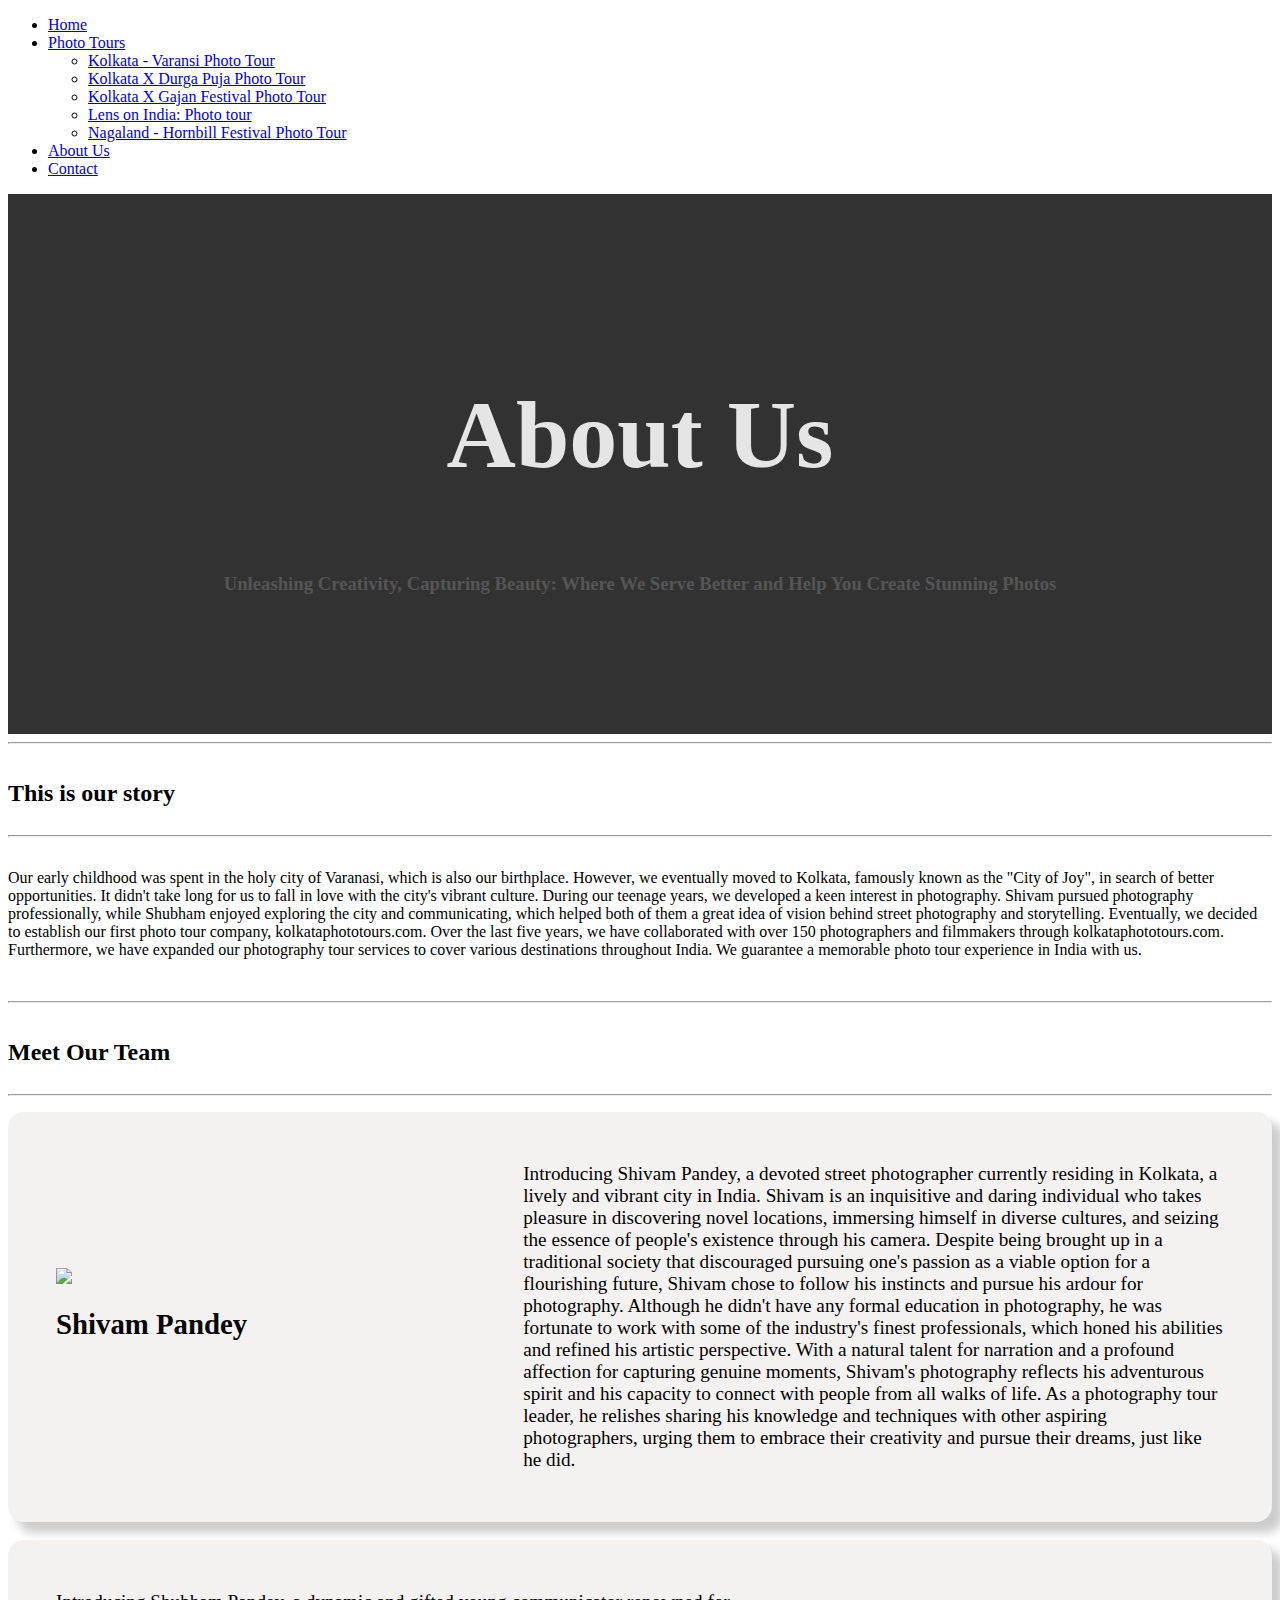
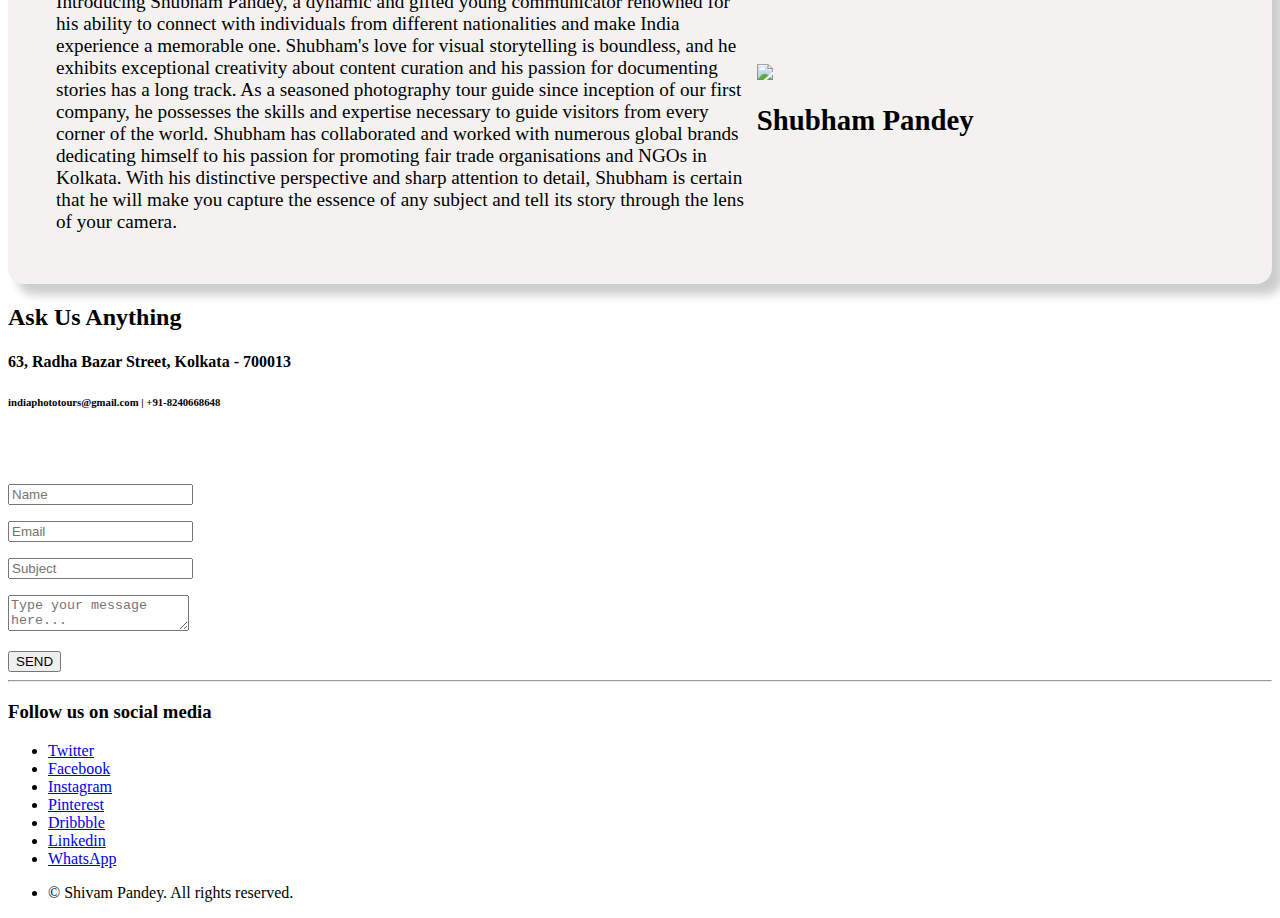
==== about/index.html @ 962d669c "added about" ====
<!DOCTYPE html>
<html>
  <head>
    <title>India Travel Photography</title>
    <meta charset="utf-8" />
    <meta
      name="viewport"
      content="width=device-width, initial-scale=1, user-scalable=no"
    />
    <link href="https://vjs.zencdn.net/8.3.0/video-js.css" rel="stylesheet" />
    <link rel="stylesheet" href="../assets/css/main.css" />
    <link rel="stylesheet" href="about.css" />

    <link
      rel="stylesheet"
      href="../assets/css/font-awesome/css/font-awesome.min.css"
    />
    <noscript
      ><link rel="stylesheet" href="../assets/css/noscript.css"
    /></noscript>
    <link
      rel="apple-touch-icon"
      sizes="180x180"
      href="../favicon_io/apple-touch-icon.png"
    />
    <link
      rel="icon"
      type="image/png"
      sizes="32x32"
      href="../favicon_io/favicon-32x32.png"
    />
    <link
      rel="icon"
      type="image/png"
      sizes="16x16"
      href="../favicon_io/favicon-16x16.png"
    />
    <link rel="manifest" href="../favicon_io/site.webmanifest" />
  </head>
  <body class="homepage is-preload">
    <div id="page-wrapper">
      <!-- Header -->
      <nav id="nav">
        <ul>
          <li><a href="../">Home</a></li>
          <li>
            <a href="#">Photo Tours</a>
            <ul>
              <li>
                <a href="../tours/varanasi/">Kolkata - Varansi Photo Tour</a>
              </li>
              <li>
                <a href="../tours/durga-puja/"
                  >Kolkata X Durga Puja Photo Tour</a
                >
              </li>
              <li>
                <a href="../tours/gajan/"
                  >Kolkata X Gajan Festival Photo Tour</a
                >
              </li>
              <li>
                <a href="../tours/india/">Lens on India: Photo tour</a>
              </li>
              <li>
                <a href="../tours/nagaland/"
                  >Nagaland - Hornbill Festival Photo Tour</a
                >
              </li>
            </ul>
          </li>
          <li><a href="#">About Us</a></li>
          <li><a href="#footer" class="scrolly">Contact</a></li>
        </ul>
      </nav>

      <div class="header-about-us">
        <h1>About Us</h1>
        <h3>
          Unleashing Creativity, Capturing Beauty: Where We Serve Better and
          Help You Create Stunning Photos
        </h3>
      </div>

      <div class="wrapper style1">
        <div class="container our-story-about-us">
          <div>
            <hr class="profile-hr" />
          </div>
          <h2>This is our story</h2>
          <div>
            <hr class="profile-hr" />
          </div>
          <p>
            Our early childhood was spent in the holy city of Varanasi, which is
            also our birthplace. However, we eventually moved to Kolkata,
            famously known as the "City of Joy", in search of better
            opportunities. It didn't take long for us to fall in love with the
            city's vibrant culture. During our teenage years, we developed a
            keen interest in photography. Shivam pursued photography
            professionally, while Shubham enjoyed exploring the city and
            communicating, which helped both of them a great idea of vision
            behind street photography and storytelling. Eventually, we decided
            to establish our first photo tour company, kolkataphototours.com.
            Over the last five years, we have collaborated with over 150
            photographers and filmmakers through kolkataphototours.com.
            Furthermore, we have expanded our photography tour services to cover
            various destinations throughout India. We guarantee a memorable
            photo tour experience in India with us.
          </p>
        </div>

        <br />

        <div class="container our-story-about-us">
          <div>
            <hr class="profile-hr" />
          </div>
          <h2>Meet Our Team</h2>
          <div>
            <hr class="profile-hr" />
          </div>
          <div class="profile-card">
            <div class="profile-image-container">
              <img
                src="../images/about/pic15.jpg"
                class="profile-image"
                oncontextmenu="return false;"
              />
              <h2 class="profile-name">Shivam Pandey</h2>
            </div>
            <div class="profile-description">
              <p>
                Introducing Shivam Pandey, a devoted street photographer
                currently residing in Kolkata, a lively and vibrant city in
                India. Shivam is an inquisitive and daring individual who takes
                pleasure in discovering novel locations, immersing himself in
                diverse cultures, and seizing the essence of people's existence
                through his camera. Despite being brought up in a traditional
                society that discouraged pursuing one's passion as a viable
                option for a flourishing future, Shivam chose to follow his
                instincts and pursue his ardour for photography. Although he
                didn't have any formal education in photography, he was
                fortunate to work with some of the industry's finest
                professionals, which honed his abilities and refined his
                artistic perspective. With a natural talent for narration and a
                profound affection for capturing genuine moments, Shivam's
                photography reflects his adventurous spirit and his capacity to
                connect with people from all walks of life. As a photography
                tour leader, he relishes sharing his knowledge and techniques
                with other aspiring photographers, urging them to embrace their
                creativity and pursue their dreams, just like he did.
              </p>
            </div>
          </div>

          <br />

          <div class="profile-card profile-card-2">
            <div class="profile-image-container">
              <img
                src="../images/about/pic15.jpg"
                class="profile-image"
                oncontextmenu="return false;"
              />
              <h2 class="profile-name">Shubham Pandey</h2>
            </div>
            <div class="profile-description-2">
              <p>
                Introducing Shubham Pandey, a dynamic and gifted young
                communicator renowned for his ability to connect with
                individuals from different nationalities and make India
                experience a memorable one. Shubham's love for visual
                storytelling is boundless, and he exhibits exceptional
                creativity about content curation and his passion for
                documenting stories has a long track. As a seasoned photography
                tour guide since inception of our first company, he possesses
                the skills and expertise necessary to guide visitors from every
                corner of the world. Shubham has collaborated and worked with
                numerous global brands dedicating himself to his passion for
                promoting fair trade organisations and NGOs in Kolkata. With his
                distinctive perspective and sharp attention to detail, Shubham
                is certain that he will make you capture the essence of any
                subject and tell its story through the lens of your camera.
              </p>
            </div>
          </div>
        </div>
      </div>

      <!-- Footer -->
      <div id="footer">
        <div class="container">
          <div>
            <h2>Ask Us Anything</h2>
            <h4>63, Radha Bazar Street, Kolkata - 700013</h4>
            <h6>indiaphototours@gmail.com | +91-8240668648</h6>
          </div>
          <br />
          <br />
          <div id="form-div">
            <form class="form" id="form1">
              <p class="name">
                <input
                  name="name"
                  type="text"
                  class="validate[required,custom[onlyLetter],length[0,100]] feedback-input"
                  placeholder="Name"
                  id="name"
                />
              </p>

              <p class="email">
                <input
                  name="email"
                  type="text"
                  class="validate[required,custom[email]] feedback-input"
                  id="email"
                  placeholder="Email"
                />
              </p>

              <p class="subject">
                <input
                  name="subject"
                  type="text"
                  class="feedback-input"
                  id="subject"
                  placeholder="Subject"
                />
              </p>

              <p class="text">
                <textarea
                  name="text"
                  class="validate[required,length[6,300]] feedback-input"
                  id="comment"
                  placeholder="Type your message here..."
                ></textarea>
              </p>

              <div class="submit">
                <input type="submit" value="SEND" id="button-blue" />
                <div class="ease"></div>
              </div>
            </form>
          </div>
          <hr />
          <div class="row">
            <div class="col-12">
              <!-- Contact -->
              <section class="contact">
                <header>
                  <h3>Follow us on social media</h3>
                </header>
                <ul class="icons">
                  <li>
                    <a href="#" class="icon brands fa-twitter"
                      ><span class="label">Twitter</span></a
                    >
                  </li>
                  <li>
                    <a href="#" class="icon brands fa-facebook-f"
                      ><span class="label">Facebook</span></a
                    >
                  </li>
                  <li>
                    <a href="#" class="icon brands fa-instagram"
                      ><span class="label">Instagram</span></a
                    >
                  </li>
                  <li>
                    <a href="#" class="icon brands fa-pinterest"
                      ><span class="label">Pinterest</span></a
                    >
                  </li>
                  <li>
                    <a href="#" class="icon brands fa-dribbble"
                      ><span class="label">Dribbble</span></a
                    >
                  </li>
                  <li>
                    <a href="#" class="icon brands fa-linkedin-in"
                      ><span class="label">Linkedin</span></a
                    >
                  </li>
                  <li>
                    <a href="#" class="icon brands fa-whatsapp"
                      ><span class="label">WhatsApp</span></a
                    >
                  </li>
                </ul>
              </section>

              <!-- Copyright -->
              <div class="copyright">
                <ul class="menu">
                  <li>&copy; Shivam Pandey. All rights reserved.</li>
                </ul>
              </div>
            </div>
          </div>
        </div>
      </div>
    </div>

    <!-- Scripts -->
    <script src="../assets/js/jquery.min.js"></script>
    <script src="../assets/js/jquery.dropotron.min.js"></script>
    <script src="../assets/js/jquery.scrolly.min.js"></script>
    <script src="../assets/js/jquery.scrollex.min.js"></script>
    <script src="../assets/js/browser.min.js"></script>
    <script src="../assets/js/breakpoints.min.js"></script>
    <script src="../assets/js/util.js"></script>
    <script src="../assets/js/main.js"></script>
  </body>
</html>
---- about/about.css ----
.header-about-us {
  width: 100%;
  /* background: url(../images/about/bts-1.webp) no-repeat; */
  background-color: rgb(50, 50, 50);
  background-size: cover;
  height: 60vh;
  display: flex;
  flex-direction: column;
  justify-content: center;
  align-items: center;
  text-align: center;
  /* filter: grayscale(100%); */
}

.header-about-us h1 {
  font-size: 6rem;
  color: #e5e5e5;
}

.header-about-us h3 {
  color: #555555;
}

.our-story-about-us {
  display: flex;
  flex-direction: column;
}

.profile-hr {
  top: 0;
  margin-bottom: 1rem;
}

.profile-card {
  display: grid;
  grid-template-areas: "image description";
  place-items: center;
  background-color: rgb(244, 242, 240);
  grid-template-columns: 40% 60%;
  padding: 2rem 3rem;
  border-radius: 1rem;
  -webkit-box-shadow: 10px 10px 10px 1px rgba(0, 0, 0, 0.2);
  -moz-box-shadow: 10px 10px 10px 1px rgba(0, 0, 0, 0.2);
  box-shadow: 10px 10px 10px 1px rgba(0, 0, 0, 0.2);
  font-size: 1.2rem;
}

.profile-card-2 {
  grid-template-columns: 60% 40%;
}

.profile-description-2 {
  grid-area: image;
}

.profile-card-image-container {
  grid-area: image;
}

.profile-description {
  grid-area: description;
}

.profile-name {
  align-self: end;
}

.profile-image-container {
  display: grid;
  padding: 1rem;
  width: 100%;
}

@media screen and (max-width: 736px) {
  .header-about-us {
    height: 50vh;
    background-position: center;
  }

  .header-about-us h1 {
    font-size: 4rem;
  }

  .profile-card {
    grid-template-areas:
      "image"
      "description";
    grid-template-columns: 100%;
    padding: 1rem 2rem;
    font-size: 1rem;
  }

  .profile-card-2 {
    grid-template-areas:
      "description"
      "image";
  }
}
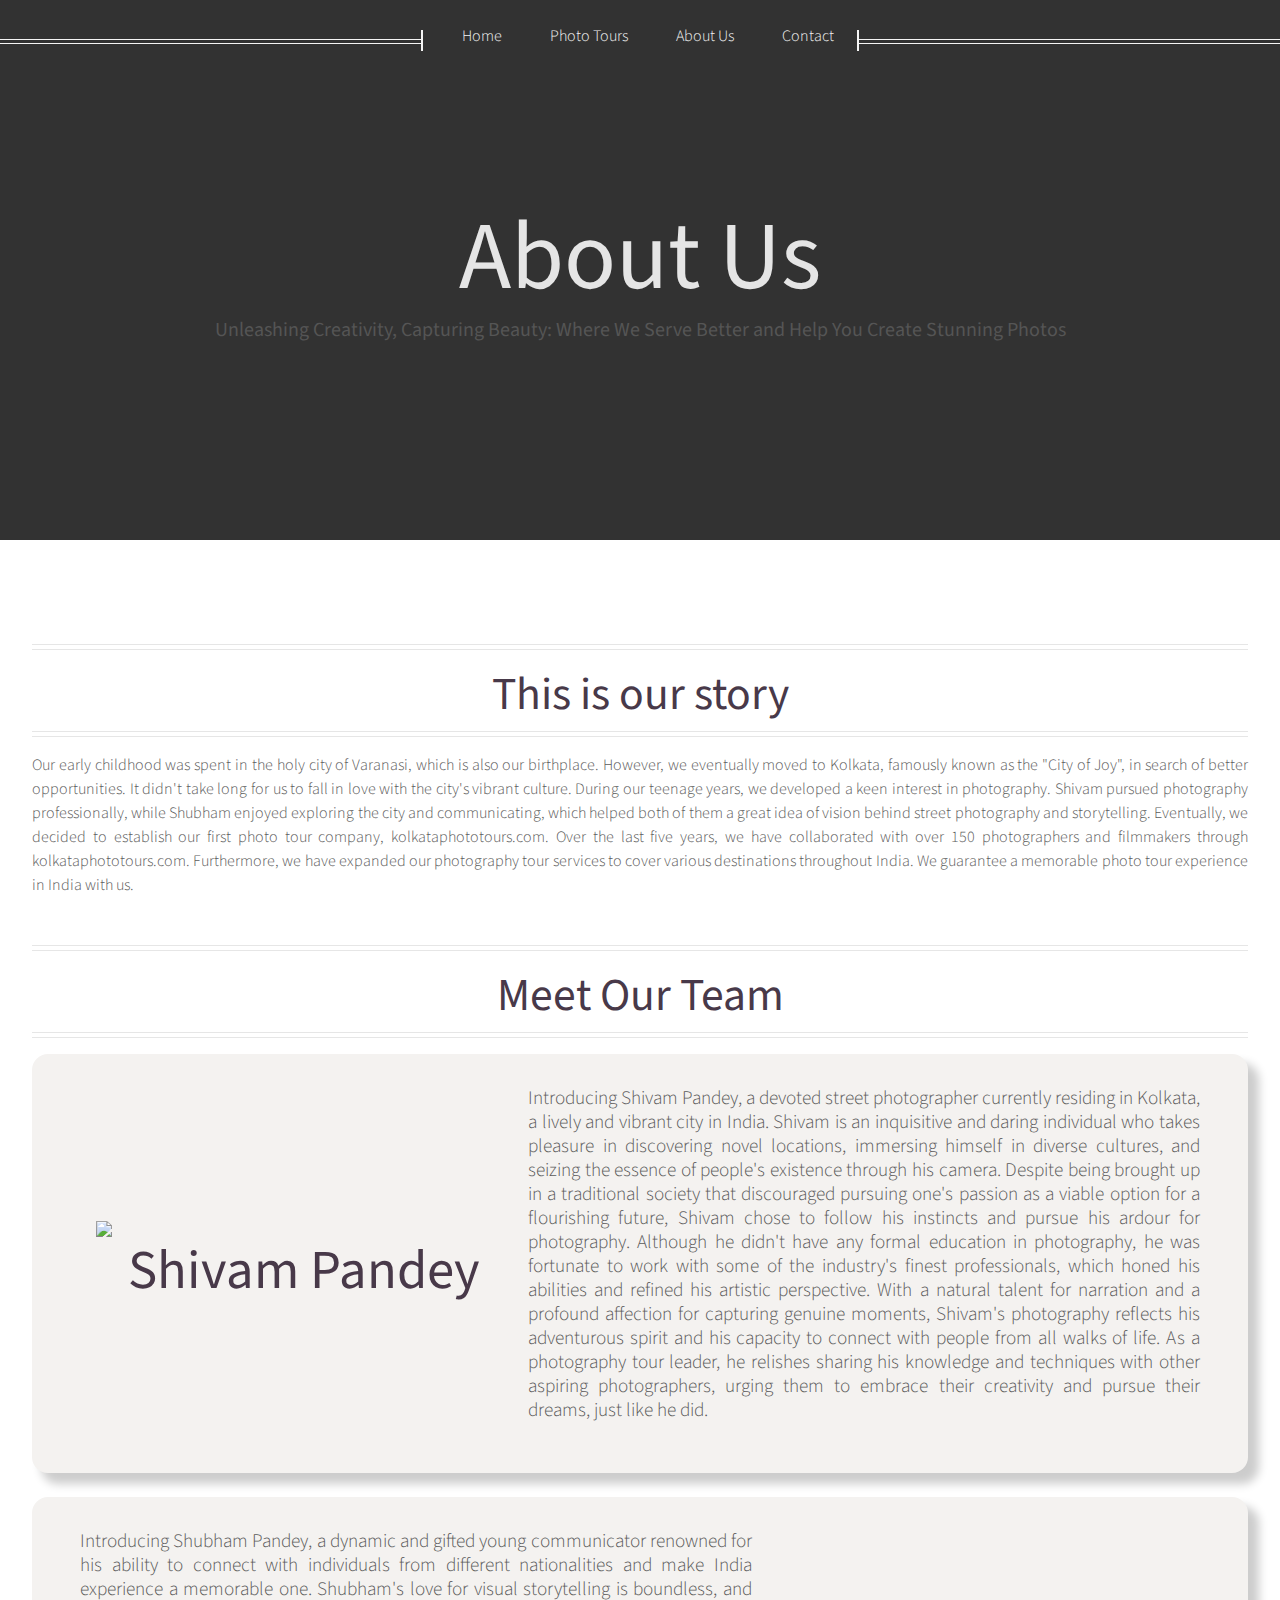
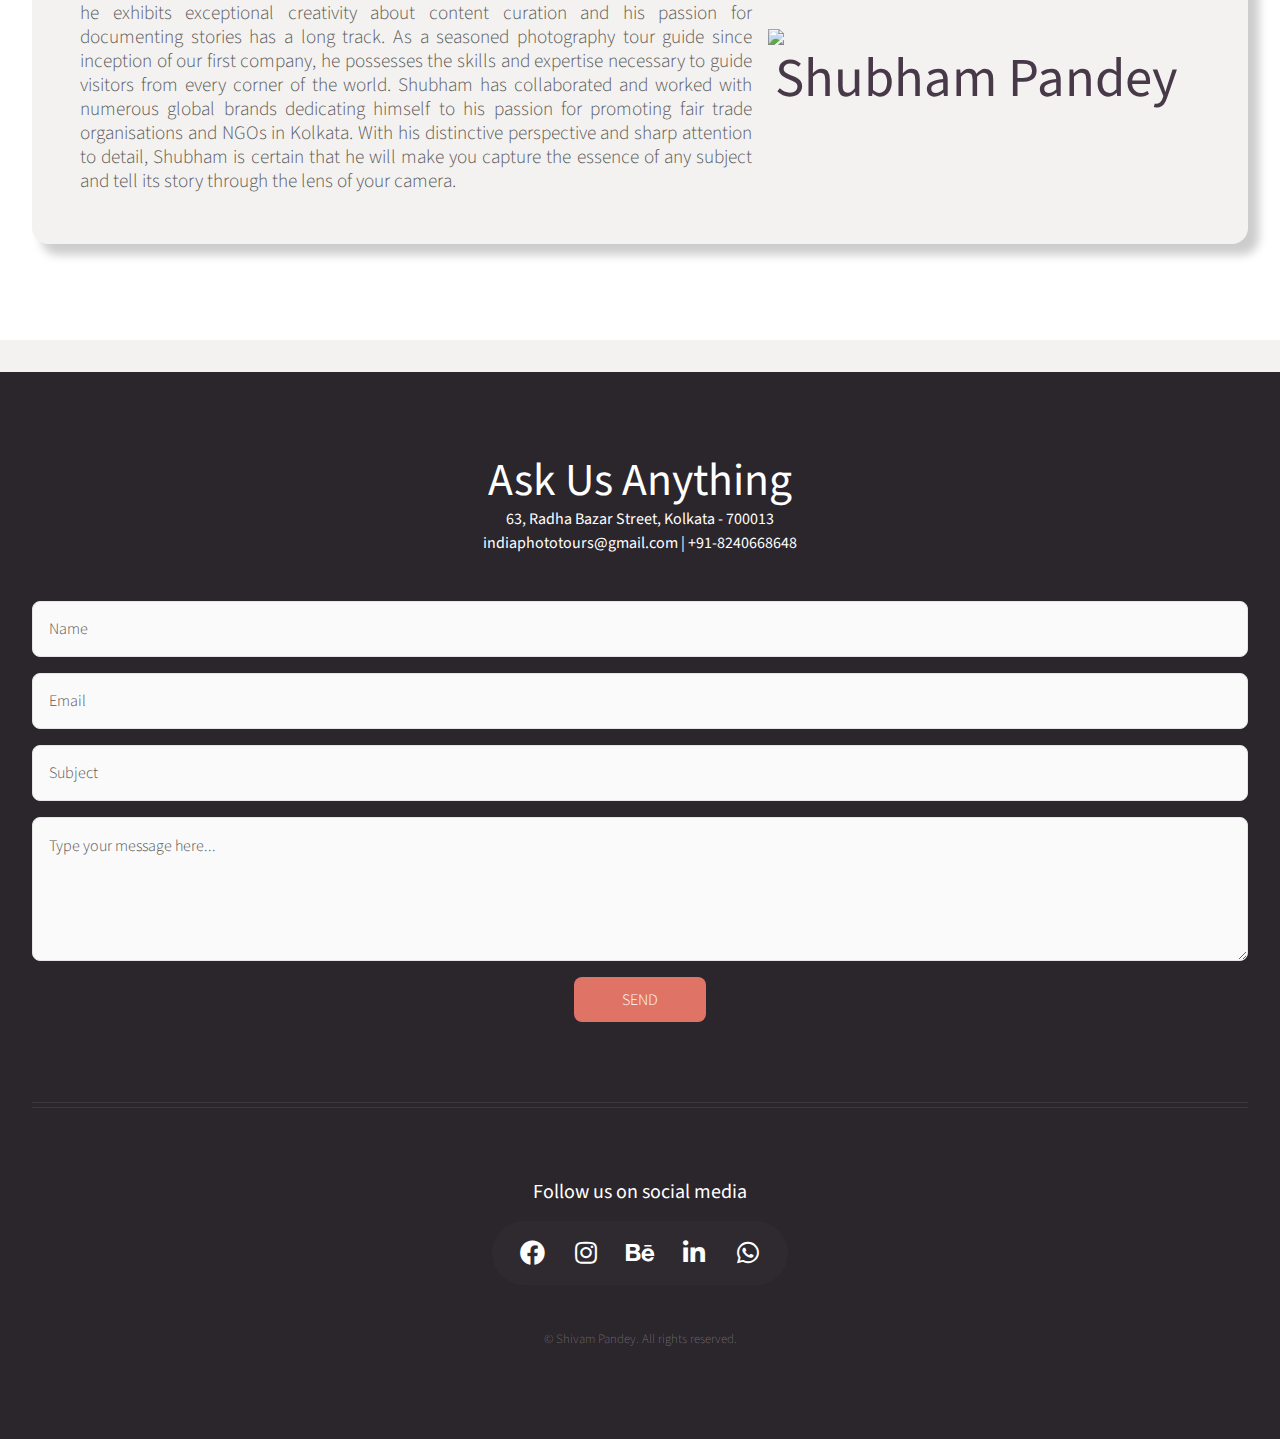
==== commit aba986cb: "added correct links" ====
--- a/about/index.html
+++ b/about/index.html
@@ -255,37 +255,42 @@
                 </header>
                 <ul class="icons">
                   <li>
-                    <a href="#" class="icon brands fa-twitter"
-                      ><span class="label">Twitter</span></a
-                    >
-                  </li>
-                  <li>
-                    <a href="#" class="icon brands fa-facebook-f"
+                    <a
+                      href="https://www.facebook.com/shivam.pandey.75286"
+                      class="icon brands fa-facebook-f"
+                      target="_blank"
                       ><span class="label">Facebook</span></a
                     >
                   </li>
                   <li>
-                    <a href="#" class="icon brands fa-instagram"
+                    <a
+                      href="https://www.instagram.com/shivam_photofarm/"
+                      class="icon brands fa-instagram"
+                      target="_blank"
                       ><span class="label">Instagram</span></a
                     >
                   </li>
                   <li>
-                    <a href="#" class="icon brands fa-pinterest"
-                      ><span class="label">Pinterest</span></a
-                    >
-                  </li>
-                  <li>
-                    <a href="#" class="icon brands fa-dribbble"
-                      ><span class="label">Dribbble</span></a
-                    >
-                  </li>
-                  <li>
-                    <a href="#" class="icon brands fa-linkedin-in"
+                    <a
+                      href="https://www.behance.net/shivpandey5"
+                      class="icon brands fa-behance"
+                      target="_blank"
+                      ><span class="label">Behance</span></a
+                    >
+                  </li>
+                  <li>
+                    <a
+                      href="https://www.linkedin.com/in/shivam-pandey-b6a42a215"
+                      class="icon brands fa-linkedin-in"
+                      target="_blank"
                       ><span class="label">Linkedin</span></a
                     >
                   </li>
                   <li>
-                    <a href="#" class="icon brands fa-whatsapp"
+                    <a
+                      href="https://wa.me/8240668648"
+                      class="icon brands fa-whatsapp"
+                      target="_blank"
                       ><span class="label">WhatsApp</span></a
                     >
                   </li>
--- a/assets/css/main.css
+++ b/assets/css/main.css
@@ -0,0 +1,3368 @@
+@import url("https://fonts.googleapis.com/css?family=Source+Sans+Pro:300,300italic,400,400italic,600");
+@import url("fontawesome-all.min.css");
+
+/*
+	Helios by HTML5 UP
+	html5up.net | @ajlkn
+	Free for personal and commercial use under the CCA 3.0 license (html5up.net/license)
+*/
+
+html,
+body,
+div,
+span,
+applet,
+object,
+iframe,
+h1,
+h2,
+h3,
+h4,
+h5,
+h6,
+p,
+blockquote,
+pre,
+a,
+abbr,
+acronym,
+address,
+big,
+cite,
+code,
+del,
+dfn,
+em,
+img,
+ins,
+kbd,
+q,
+s,
+samp,
+small,
+strike,
+strong,
+sub,
+sup,
+tt,
+var,
+b,
+u,
+i,
+center,
+dl,
+dt,
+dd,
+ol,
+ul,
+li,
+fieldset,
+form,
+label,
+legend,
+table,
+caption,
+tbody,
+tfoot,
+thead,
+tr,
+th,
+td,
+article,
+aside,
+canvas,
+details,
+embed,
+figure,
+figcaption,
+footer,
+header,
+hgroup,
+menu,
+nav,
+output,
+ruby,
+section,
+summary,
+time,
+mark,
+audio,
+video {
+  margin: 0;
+  padding: 0;
+  border: 0;
+  font-size: 100%;
+  font: inherit;
+  vertical-align: baseline;
+}
+
+article,
+aside,
+details,
+figcaption,
+figure,
+footer,
+header,
+hgroup,
+menu,
+nav,
+section {
+  display: block;
+}
+
+body {
+  line-height: 1;
+}
+
+ol,
+ul {
+  list-style: none;
+}
+
+blockquote,
+q {
+  quotes: none;
+}
+
+blockquote:before,
+blockquote:after,
+q:before,
+q:after {
+  content: "";
+  content: none;
+}
+
+table {
+  border-collapse: collapse;
+  border-spacing: 0;
+}
+
+body {
+  -webkit-text-size-adjust: none;
+}
+
+mark {
+  background-color: transparent;
+  color: inherit;
+}
+
+input::-moz-focus-inner {
+  border: 0;
+  padding: 0;
+}
+
+input,
+select,
+textarea {
+  -moz-appearance: none;
+  -webkit-appearance: none;
+  -ms-appearance: none;
+  appearance: none;
+}
+
+/* Basic */
+
+html {
+  box-sizing: border-box;
+}
+
+*,
+*:before,
+*:after {
+  box-sizing: inherit;
+}
+
+body {
+  background: #f4f2f0;
+  color: #5b5b5b;
+  font-size: 15pt;
+  line-height: 1.85em;
+  font-family: "Source Sans Pro", sans-serif;
+  font-weight: 300;
+}
+
+body.is-preload *,
+body.is-preload *:before,
+body.is-preload *:after {
+  -moz-animation: none !important;
+  -webkit-animation: none !important;
+  -ms-animation: none !important;
+  animation: none !important;
+  -moz-transition: none !important;
+  -webkit-transition: none !important;
+  -ms-transition: none !important;
+  transition: none !important;
+}
+
+input,
+textarea,
+select {
+  font-size: 15pt;
+  line-height: 1.85em;
+  font-family: "Source Sans Pro", sans-serif;
+  font-weight: 300;
+}
+
+h1,
+h2,
+h3,
+h4,
+h5,
+h6 {
+  font-weight: 400;
+  color: #483949;
+  line-height: 1.25em;
+}
+
+h1 a,
+h2 a,
+h3 a,
+h4 a,
+h5 a,
+h6 a {
+  color: inherit;
+  text-decoration: none;
+  border-bottom-color: transparent;
+}
+
+h1 strong,
+h2 strong,
+h3 strong,
+h4 strong,
+h5 strong,
+h6 strong {
+  font-weight: 600;
+}
+
+h2 {
+  font-size: 2.85em;
+}
+
+h3 {
+  font-size: 1.25em;
+}
+
+h4 {
+  font-size: 1em;
+  margin: 0 0 0.25em 0;
+}
+
+strong,
+b {
+  font-weight: 400;
+  color: #483949;
+}
+
+em,
+i {
+  font-style: italic;
+}
+
+a {
+  color: inherit;
+  border-bottom: solid 1px rgba(128, 128, 128, 0.15);
+  text-decoration: none;
+  -moz-transition: background-color 0.35s ease-in-out, color 0.35s ease-in-out,
+    border-bottom-color 0.35s ease-in-out;
+  -webkit-transition: background-color 0.35s ease-in-out,
+    color 0.35s ease-in-out, border-bottom-color 0.35s ease-in-out;
+  -ms-transition: background-color 0.35s ease-in-out, color 0.35s ease-in-out,
+    border-bottom-color 0.35s ease-in-out;
+  transition: background-color 0.35s ease-in-out, color 0.35s ease-in-out,
+    border-bottom-color 0.35s ease-in-out;
+}
+
+a:hover {
+  color: #ef8376;
+  border-bottom-color: transparent;
+}
+
+sub {
+  position: relative;
+  top: 0.5em;
+  font-size: 0.8em;
+}
+
+sup {
+  position: relative;
+  top: -0.5em;
+  font-size: 0.8em;
+}
+
+blockquote {
+  border-left: solid 0.5em #ddd;
+  padding: 1em 0 1em 2em;
+  font-style: italic;
+}
+
+p,
+ul,
+ol,
+dl,
+table {
+  margin-bottom: 1em;
+}
+
+p {
+  text-align: justify;
+}
+
+br.clear {
+  clear: both;
+}
+
+hr {
+  position: relative;
+  display: block;
+  border: 0;
+  top: 4.5em;
+  margin-bottom: 9em;
+  height: 6px;
+  border-top: solid 1px rgba(128, 128, 128, 0.2);
+  border-bottom: solid 1px rgba(128, 128, 128, 0.2);
+}
+
+hr:before,
+hr:after {
+  content: "";
+  position: absolute;
+  top: -8px;
+  display: block;
+  width: 1px;
+  height: 21px;
+  background: rgba(128, 128, 128, 0.2);
+}
+
+hr:before {
+  left: -1px;
+}
+
+hr:after {
+  right: -1px;
+}
+
+.timestamp {
+  color: rgba(128, 128, 128, 0.75);
+  font-size: 0.8em;
+}
+
+/* Container */
+
+.container {
+  text-align: center;
+  margin: 0 auto;
+  max-width: 100%;
+  width: 1400px;
+}
+
+@media screen and (max-width: 1680px) {
+  .container {
+    width: 1200px;
+  }
+}
+
+@media screen and (max-width: 1280px) {
+  .container {
+    width: 100%;
+  }
+}
+
+@media screen and (max-width: 960px) {
+  .container {
+    width: 100%;
+  }
+}
+
+@media screen and (max-width: 840px) {
+  .container {
+    width: 100%;
+  }
+}
+
+@media screen and (max-width: 736px) {
+  .container {
+    width: 100%;
+  }
+}
+
+/* Row */
+
+.row {
+  display: flex;
+  flex-wrap: wrap;
+  box-sizing: border-box;
+  align-items: stretch;
+}
+
+.row > * {
+  box-sizing: border-box;
+}
+
+.row.gtr-uniform > * > :last-child {
+  margin-bottom: 0;
+}
+
+.row.aln-left {
+  justify-content: flex-start;
+}
+
+.row.aln-center {
+  justify-content: center;
+}
+
+.row.aln-right {
+  justify-content: flex-end;
+}
+
+.row.aln-top {
+  align-items: flex-start;
+}
+
+.row.aln-middle {
+  align-items: center;
+}
+
+.row.aln-bottom {
+  align-items: flex-end;
+}
+
+.row > .imp {
+  order: -1;
+}
+
+.row > .col-1 {
+  width: 8.33333%;
+}
+
+.row > .off-1 {
+  margin-left: 8.33333%;
+}
+
+.row > .col-2 {
+  width: 16.66667%;
+}
+
+.row > .off-2 {
+  margin-left: 16.66667%;
+}
+
+.row > .col-3 {
+  width: 25%;
+}
+
+.row > .off-3 {
+  margin-left: 25%;
+}
+
+.row > .col-4 {
+  width: 33.33333%;
+}
+
+.row > .off-4 {
+  margin-left: 33.33333%;
+}
+
+.row > .col-5 {
+  width: 41.66667%;
+}
+
+.row > .off-5 {
+  margin-left: 41.66667%;
+}
+
+.row > .col-6 {
+  width: 50%;
+}
+
+.row > .off-6 {
+  margin-left: 50%;
+}
+
+.row > .col-7 {
+  width: 58.33333%;
+}
+
+.row > .off-7 {
+  margin-left: 58.33333%;
+}
+
+.row > .col-8 {
+  width: 66.66667%;
+}
+
+.row > .off-8 {
+  margin-left: 66.66667%;
+}
+
+.row > .col-9 {
+  width: 75%;
+}
+
+.row > .off-9 {
+  margin-left: 75%;
+}
+
+.row > .col-10 {
+  width: 83.33333%;
+}
+
+.row > .off-10 {
+  margin-left: 83.33333%;
+}
+
+.row > .col-11 {
+  width: 91.66667%;
+}
+
+.row > .off-11 {
+  margin-left: 91.66667%;
+}
+
+.row > .col-12 {
+  width: 100%;
+}
+
+.row > .off-12 {
+  margin-left: 100%;
+}
+
+.row.gtr-0 {
+  margin-top: 0px;
+  margin-left: 0px;
+}
+
+.row.gtr-0 > * {
+  padding: 0px 0 0 0px;
+}
+
+.row.gtr-0.gtr-uniform {
+  margin-top: 0px;
+}
+
+.row.gtr-0.gtr-uniform > * {
+  padding-top: 0px;
+}
+
+.row.gtr-25 {
+  margin-top: -10px;
+  margin-left: -10px;
+}
+
+.row.gtr-25 > * {
+  padding: 10px 0 0 10px;
+}
+
+.row.gtr-25.gtr-uniform {
+  margin-top: -10px;
+}
+
+.row.gtr-25.gtr-uniform > * {
+  padding-top: 10px;
+}
+
+.row.gtr-50 {
+  margin-top: -20px;
+  margin-left: -20px;
+}
+
+.row.gtr-50 > * {
+  padding: 20px 0 0 20px;
+}
+
+.row.gtr-50.gtr-uniform {
+  margin-top: -20px;
+}
+
+.row.gtr-50.gtr-uniform > * {
+  padding-top: 20px;
+}
+
+.row {
+  margin-top: -40px;
+  margin-left: -40px;
+}
+
+.row > * {
+  padding: 40px 0 0 40px;
+}
+
+.row.gtr-uniform {
+  margin-top: -40px;
+}
+
+.row.gtr-uniform > * {
+  padding-top: 40px;
+}
+
+.row.gtr-150 {
+  margin-top: -60px;
+  margin-left: -60px;
+}
+
+.row.gtr-150 > * {
+  padding: 60px 0 0 60px;
+}
+
+.row.gtr-150.gtr-uniform {
+  margin-top: -60px;
+}
+
+.row.gtr-150.gtr-uniform > * {
+  padding-top: 60px;
+}
+
+.row.gtr-200 {
+  margin-top: -80px;
+  margin-left: -80px;
+}
+
+.row.gtr-200 > * {
+  padding: 80px 0 0 80px;
+}
+
+.row.gtr-200.gtr-uniform {
+  margin-top: -80px;
+}
+
+.row.gtr-200.gtr-uniform > * {
+  padding-top: 80px;
+}
+
+@media screen and (max-width: 1680px) {
+  .row {
+    display: flex;
+    flex-wrap: wrap;
+    box-sizing: border-box;
+    align-items: stretch;
+  }
+
+  .row > * {
+    box-sizing: border-box;
+  }
+
+  .row.gtr-uniform > * > :last-child {
+    margin-bottom: 0;
+  }
+
+  .row.aln-left {
+    justify-content: flex-start;
+  }
+
+  .row.aln-center {
+    justify-content: center;
+  }
+
+  .row.aln-right {
+    justify-content: flex-end;
+  }
+
+  .row.aln-top {
+    align-items: flex-start;
+  }
+
+  .row.aln-middle {
+    align-items: center;
+  }
+
+  .row.aln-bottom {
+    align-items: flex-end;
+  }
+
+  .row > .imp-wide {
+    order: -1;
+  }
+
+  .row > .col-1-wide {
+    width: 8.33333%;
+  }
+
+  .row > .off-1-wide {
+    margin-left: 8.33333%;
+  }
+
+  .row > .col-2-wide {
+    width: 16.66667%;
+  }
+
+  .row > .off-2-wide {
+    margin-left: 16.66667%;
+  }
+
+  .row > .col-3-wide {
+    width: 25%;
+  }
+
+  .row > .off-3-wide {
+    margin-left: 25%;
+  }
+
+  .row > .col-4-wide {
+    width: 33.33333%;
+  }
+
+  .row > .off-4-wide {
+    margin-left: 33.33333%;
+  }
+
+  .row > .col-5-wide {
+    width: 41.66667%;
+  }
+
+  .row > .off-5-wide {
+    margin-left: 41.66667%;
+  }
+
+  .row > .col-6-wide {
+    width: 50%;
+  }
+
+  .row > .off-6-wide {
+    margin-left: 50%;
+  }
+
+  .row > .col-7-wide {
+    width: 58.33333%;
+  }
+
+  .row > .off-7-wide {
+    margin-left: 58.33333%;
+  }
+
+  .row > .col-8-wide {
+    width: 66.66667%;
+  }
+
+  .row > .off-8-wide {
+    margin-left: 66.66667%;
+  }
+
+  .row > .col-9-wide {
+    width: 75%;
+  }
+
+  .row > .off-9-wide {
+    margin-left: 75%;
+  }
+
+  .row > .col-10-wide {
+    width: 83.33333%;
+  }
+
+  .row > .off-10-wide {
+    margin-left: 83.33333%;
+  }
+
+  .row > .col-11-wide {
+    width: 91.66667%;
+  }
+
+  .row > .off-11-wide {
+    margin-left: 91.66667%;
+  }
+
+  .row > .col-12-wide {
+    width: 100%;
+  }
+
+  .row > .off-12-wide {
+    margin-left: 100%;
+  }
+
+  .row.gtr-0 {
+    margin-top: 0px;
+    margin-left: 0px;
+  }
+
+  .row.gtr-0 > * {
+    padding: 0px 0 0 0px;
+  }
+
+  .row.gtr-0.gtr-uniform {
+    margin-top: 0px;
+  }
+
+  .row.gtr-0.gtr-uniform > * {
+    padding-top: 0px;
+  }
+
+  .row.gtr-25 {
+    margin-top: -10px;
+    margin-left: -10px;
+  }
+
+  .row.gtr-25 > * {
+    padding: 10px 0 0 10px;
+  }
+
+  .row.gtr-25.gtr-uniform {
+    margin-top: -10px;
+  }
+
+  .row.gtr-25.gtr-uniform > * {
+    padding-top: 10px;
+  }
+
+  .row.gtr-50 {
+    margin-top: -20px;
+    margin-left: -20px;
+  }
+
+  .row.gtr-50 > * {
+    padding: 20px 0 0 20px;
+  }
+
+  .row.gtr-50.gtr-uniform {
+    margin-top: -20px;
+  }
+
+  .row.gtr-50.gtr-uniform > * {
+    padding-top: 20px;
+  }
+
+  .row {
+    margin-top: -40px;
+    margin-left: -40px;
+  }
+
+  .row > * {
+    padding: 40px 0 0 40px;
+  }
+
+  .row.gtr-uniform {
+    margin-top: -40px;
+  }
+
+  .row.gtr-uniform > * {
+    padding-top: 40px;
+  }
+
+  .row.gtr-150 {
+    margin-top: -60px;
+    margin-left: -60px;
+  }
+
+  .row.gtr-150 > * {
+    padding: 60px 0 0 60px;
+  }
+
+  .row.gtr-150.gtr-uniform {
+    margin-top: -60px;
+  }
+
+  .row.gtr-150.gtr-uniform > * {
+    padding-top: 60px;
+  }
+
+  .row.gtr-200 {
+    margin-top: -80px;
+    margin-left: -80px;
+  }
+
+  .row.gtr-200 > * {
+    padding: 80px 0 0 80px;
+  }
+
+  .row.gtr-200.gtr-uniform {
+    margin-top: -80px;
+  }
+
+  .row.gtr-200.gtr-uniform > * {
+    padding-top: 80px;
+  }
+}
+
+@media screen and (max-width: 1280px) {
+  .row {
+    display: flex;
+    flex-wrap: wrap;
+    box-sizing: border-box;
+    align-items: stretch;
+  }
+
+  .row > * {
+    box-sizing: border-box;
+  }
+
+  .row.gtr-uniform > * > :last-child {
+    margin-bottom: 0;
+  }
+
+  .row.aln-left {
+    justify-content: flex-start;
+  }
+
+  .row.aln-center {
+    justify-content: center;
+  }
+
+  .row.aln-right {
+    justify-content: flex-end;
+  }
+
+  .row.aln-top {
+    align-items: flex-start;
+  }
+
+  .row.aln-middle {
+    align-items: center;
+  }
+
+  .row.aln-bottom {
+    align-items: flex-end;
+  }
+
+  .row > .imp-normal {
+    order: -1;
+  }
+
+  .row > .col-1-normal {
+    width: 8.33333%;
+  }
+
+  .row > .off-1-normal {
+    margin-left: 8.33333%;
+  }
+
+  .row > .col-2-normal {
+    width: 16.66667%;
+  }
+
+  .row > .off-2-normal {
+    margin-left: 16.66667%;
+  }
+
+  .row > .col-3-normal {
+    width: 25%;
+  }
+
+  .row > .off-3-normal {
+    margin-left: 25%;
+  }
+
+  .row > .col-4-normal {
+    width: 33.33333%;
+  }
+
+  .row > .off-4-normal {
+    margin-left: 33.33333%;
+  }
+
+  .row > .col-5-normal {
+    width: 41.66667%;
+  }
+
+  .row > .off-5-normal {
+    margin-left: 41.66667%;
+  }
+
+  .row > .col-6-normal {
+    width: 50%;
+  }
+
+  .row > .off-6-normal {
+    margin-left: 50%;
+  }
+
+  .row > .col-7-normal {
+    width: 58.33333%;
+  }
+
+  .row > .off-7-normal {
+    margin-left: 58.33333%;
+  }
+
+  .row > .col-8-normal {
+    width: 66.66667%;
+  }
+
+  .row > .off-8-normal {
+    margin-left: 66.66667%;
+  }
+
+  .row > .col-9-normal {
+    width: 75%;
+  }
+
+  .row > .off-9-normal {
+    margin-left: 75%;
+  }
+
+  .row > .col-10-normal {
+    width: 83.33333%;
+  }
+
+  .row > .off-10-normal {
+    margin-left: 83.33333%;
+  }
+
+  .row > .col-11-normal {
+    width: 91.66667%;
+  }
+
+  .row > .off-11-normal {
+    margin-left: 91.66667%;
+  }
+
+  .row > .col-12-normal {
+    width: 100%;
+  }
+
+  .row > .off-12-normal {
+    margin-left: 100%;
+  }
+
+  .row.gtr-0 {
+    margin-top: 0px;
+    margin-left: 0px;
+  }
+
+  .row.gtr-0 > * {
+    padding: 0px 0 0 0px;
+  }
+
+  .row.gtr-0.gtr-uniform {
+    margin-top: 0px;
+  }
+
+  .row.gtr-0.gtr-uniform > * {
+    padding-top: 0px;
+  }
+
+  .row.gtr-25 {
+    margin-top: -9px;
+    margin-left: -9px;
+  }
+
+  .row.gtr-25 > * {
+    padding: 9px 0 0 9px;
+  }
+
+  .row.gtr-25.gtr-uniform {
+    margin-top: -9px;
+  }
+
+  .row.gtr-25.gtr-uniform > * {
+    padding-top: 9px;
+  }
+
+  .row.gtr-50 {
+    margin-top: -18px;
+    margin-left: -18px;
+  }
+
+  .row.gtr-50 > * {
+    padding: 18px 0 0 18px;
+  }
+
+  .row.gtr-50.gtr-uniform {
+    margin-top: -18px;
+  }
+
+  .row.gtr-50.gtr-uniform > * {
+    padding-top: 18px;
+  }
+
+  .row {
+    margin-top: -36px;
+    margin-left: -36px;
+  }
+
+  .row > * {
+    padding: 36px 0 0 36px;
+  }
+
+  .row.gtr-uniform {
+    margin-top: -36px;
+  }
+
+  .row.gtr-uniform > * {
+    padding-top: 36px;
+  }
+
+  .row.gtr-150 {
+    margin-top: -54px;
+    margin-left: -54px;
+  }
+
+  .row.gtr-150 > * {
+    padding: 54px 0 0 54px;
+  }
+
+  .row.gtr-150.gtr-uniform {
+    margin-top: -54px;
+  }
+
+  .row.gtr-150.gtr-uniform > * {
+    padding-top: 54px;
+  }
+
+  .row.gtr-200 {
+    margin-top: -72px;
+    margin-left: -72px;
+  }
+
+  .row.gtr-200 > * {
+    padding: 72px 0 0 72px;
+  }
+
+  .row.gtr-200.gtr-uniform {
+    margin-top: -72px;
+  }
+
+  .row.gtr-200.gtr-uniform > * {
+    padding-top: 72px;
+  }
+}
+
+@media screen and (max-width: 960px) {
+  .row {
+    display: flex;
+    flex-wrap: wrap;
+    box-sizing: border-box;
+    align-items: stretch;
+  }
+
+  .row > * {
+    box-sizing: border-box;
+  }
+
+  .row.gtr-uniform > * > :last-child {
+    margin-bottom: 0;
+  }
+
+  .row.aln-left {
+    justify-content: flex-start;
+  }
+
+  .row.aln-center {
+    justify-content: center;
+  }
+
+  .row.aln-right {
+    justify-content: flex-end;
+  }
+
+  .row.aln-top {
+    align-items: flex-start;
+  }
+
+  .row.aln-middle {
+    align-items: center;
+  }
+
+  .row.aln-bottom {
+    align-items: flex-end;
+  }
+
+  .row > .imp-narrow {
+    order: -1;
+  }
+
+  .row > .col-1-narrow {
+    width: 8.33333%;
+  }
+
+  .row > .off-1-narrow {
+    margin-left: 8.33333%;
+  }
+
+  .row > .col-2-narrow {
+    width: 16.66667%;
+  }
+
+  .row > .off-2-narrow {
+    margin-left: 16.66667%;
+  }
+
+  .row > .col-3-narrow {
+    width: 25%;
+  }
+
+  .row > .off-3-narrow {
+    margin-left: 25%;
+  }
+
+  .row > .col-4-narrow {
+    width: 33.33333%;
+  }
+
+  .row > .off-4-narrow {
+    margin-left: 33.33333%;
+  }
+
+  .row > .col-5-narrow {
+    width: 41.66667%;
+  }
+
+  .row > .off-5-narrow {
+    margin-left: 41.66667%;
+  }
+
+  .row > .col-6-narrow {
+    width: 50%;
+  }
+
+  .row > .off-6-narrow {
+    margin-left: 50%;
+  }
+
+  .row > .col-7-narrow {
+    width: 58.33333%;
+  }
+
+  .row > .off-7-narrow {
+    margin-left: 58.33333%;
+  }
+
+  .row > .col-8-narrow {
+    width: 66.66667%;
+  }
+
+  .row > .off-8-narrow {
+    margin-left: 66.66667%;
+  }
+
+  .row > .col-9-narrow {
+    width: 75%;
+  }
+
+  .row > .off-9-narrow {
+    margin-left: 75%;
+  }
+
+  .row > .col-10-narrow {
+    width: 83.33333%;
+  }
+
+  .row > .off-10-narrow {
+    margin-left: 83.33333%;
+  }
+
+  .row > .col-11-narrow {
+    width: 91.66667%;
+  }
+
+  .row > .off-11-narrow {
+    margin-left: 91.66667%;
+  }
+
+  .row > .col-12-narrow {
+    width: 100%;
+  }
+
+  .row > .off-12-narrow {
+    margin-left: 100%;
+  }
+
+  .row.gtr-0 {
+    margin-top: 0px;
+    margin-left: 0px;
+  }
+
+  .row.gtr-0 > * {
+    padding: 0px 0 0 0px;
+  }
+
+  .row.gtr-0.gtr-uniform {
+    margin-top: 0px;
+  }
+
+  .row.gtr-0.gtr-uniform > * {
+    padding-top: 0px;
+  }
+
+  .row.gtr-25 {
+    margin-top: -8px;
+    margin-left: -8px;
+  }
+
+  .row.gtr-25 > * {
+    padding: 8px 0 0 8px;
+  }
+
+  .row.gtr-25.gtr-uniform {
+    margin-top: -8px;
+  }
+
+  .row.gtr-25.gtr-uniform > * {
+    padding-top: 8px;
+  }
+
+  .row.gtr-50 {
+    margin-top: -16px;
+    margin-left: -16px;
+  }
+
+  .row.gtr-50 > * {
+    padding: 16px 0 0 16px;
+  }
+
+  .row.gtr-50.gtr-uniform {
+    margin-top: -16px;
+  }
+
+  .row.gtr-50.gtr-uniform > * {
+    padding-top: 16px;
+  }
+
+  .row {
+    margin-top: -32px;
+    margin-left: -32px;
+  }
+
+  .row > * {
+    padding: 32px 0 0 32px;
+  }
+
+  .row.gtr-uniform {
+    margin-top: -32px;
+  }
+
+  .row.gtr-uniform > * {
+    padding-top: 32px;
+  }
+
+  .row.gtr-150 {
+    margin-top: -48px;
+    margin-left: -48px;
+  }
+
+  .row.gtr-150 > * {
+    padding: 48px 0 0 48px;
+  }
+
+  .row.gtr-150.gtr-uniform {
+    margin-top: -48px;
+  }
+
+  .row.gtr-150.gtr-uniform > * {
+    padding-top: 48px;
+  }
+
+  .row.gtr-200 {
+    margin-top: -64px;
+    margin-left: -64px;
+  }
+
+  .row.gtr-200 > * {
+    padding: 64px 0 0 64px;
+  }
+
+  .row.gtr-200.gtr-uniform {
+    margin-top: -64px;
+  }
+
+  .row.gtr-200.gtr-uniform > * {
+    padding-top: 64px;
+  }
+}
+
+@media screen and (max-width: 840px) {
+  .row {
+    display: flex;
+    flex-wrap: wrap;
+    box-sizing: border-box;
+    align-items: stretch;
+  }
+
+  .row > * {
+    box-sizing: border-box;
+  }
+
+  .row.gtr-uniform > * > :last-child {
+    margin-bottom: 0;
+  }
+
+  .row.aln-left {
+    justify-content: flex-start;
+  }
+
+  .row.aln-center {
+    justify-content: center;
+  }
+
+  .row.aln-right {
+    justify-content: flex-end;
+  }
+
+  .row.aln-top {
+    align-items: flex-start;
+  }
+
+  .row.aln-middle {
+    align-items: center;
+  }
+
+  .row.aln-bottom {
+    align-items: flex-end;
+  }
+
+  .row > .imp-narrower {
+    order: -1;
+  }
+
+  .row > .col-1-narrower {
+    width: 8.33333%;
+  }
+
+  .row > .off-1-narrower {
+    margin-left: 8.33333%;
+  }
+
+  .row > .col-2-narrower {
+    width: 16.66667%;
+  }
+
+  .row > .off-2-narrower {
+    margin-left: 16.66667%;
+  }
+
+  .row > .col-3-narrower {
+    width: 25%;
+  }
+
+  .row > .off-3-narrower {
+    margin-left: 25%;
+  }
+
+  .row > .col-4-narrower {
+    width: 33.33333%;
+  }
+
+  .row > .off-4-narrower {
+    margin-left: 33.33333%;
+  }
+
+  .row > .col-5-narrower {
+    width: 41.66667%;
+  }
+
+  .row > .off-5-narrower {
+    margin-left: 41.66667%;
+  }
+
+  .row > .col-6-narrower {
+    width: 50%;
+  }
+
+  .row > .off-6-narrower {
+    margin-left: 50%;
+  }
+
+  .row > .col-7-narrower {
+    width: 58.33333%;
+  }
+
+  .row > .off-7-narrower {
+    margin-left: 58.33333%;
+  }
+
+  .row > .col-8-narrower {
+    width: 66.66667%;
+  }
+
+  .row > .off-8-narrower {
+    margin-left: 66.66667%;
+  }
+
+  .row > .col-9-narrower {
+    width: 75%;
+  }
+
+  .row > .off-9-narrower {
+    margin-left: 75%;
+  }
+
+  .row > .col-10-narrower {
+    width: 83.33333%;
+  }
+
+  .row > .off-10-narrower {
+    margin-left: 83.33333%;
+  }
+
+  .row > .col-11-narrower {
+    width: 91.66667%;
+  }
+
+  .row > .off-11-narrower {
+    margin-left: 91.66667%;
+  }
+
+  .row > .col-12-narrower {
+    width: 100%;
+  }
+
+  .row > .off-12-narrower {
+    margin-left: 100%;
+  }
+
+  .row.gtr-0 {
+    margin-top: 0px;
+    margin-left: 0px;
+  }
+
+  .row.gtr-0 > * {
+    padding: 0px 0 0 0px;
+  }
+
+  .row.gtr-0.gtr-uniform {
+    margin-top: 0px;
+  }
+
+  .row.gtr-0.gtr-uniform > * {
+    padding-top: 0px;
+  }
+
+  .row.gtr-25 {
+    margin-top: -8px;
+    margin-left: -8px;
+  }
+
+  .row.gtr-25 > * {
+    padding: 8px 0 0 8px;
+  }
+
+  .row.gtr-25.gtr-uniform {
+    margin-top: -8px;
+  }
+
+  .row.gtr-25.gtr-uniform > * {
+    padding-top: 8px;
+  }
+
+  .row.gtr-50 {
+    margin-top: -16px;
+    margin-left: -16px;
+  }
+
+  .row.gtr-50 > * {
+    padding: 16px 0 0 16px;
+  }
+
+  .row.gtr-50.gtr-uniform {
+    margin-top: -16px;
+  }
+
+  .row.gtr-50.gtr-uniform > * {
+    padding-top: 16px;
+  }
+
+  .row {
+    margin-top: -32px;
+    margin-left: -32px;
+  }
+
+  .row > * {
+    padding: 32px 0 0 32px;
+  }
+
+  .row.gtr-uniform {
+    margin-top: -32px;
+  }
+
+  .row.gtr-uniform > * {
+    padding-top: 32px;
+  }
+
+  .row.gtr-150 {
+    margin-top: -48px;
+    margin-left: -48px;
+  }
+
+  .row.gtr-150 > * {
+    padding: 48px 0 0 48px;
+  }
+
+  .row.gtr-150.gtr-uniform {
+    margin-top: -48px;
+  }
+
+  .row.gtr-150.gtr-uniform > * {
+    padding-top: 48px;
+  }
+
+  .row.gtr-200 {
+    margin-top: -64px;
+    margin-left: -64px;
+  }
+
+  .row.gtr-200 > * {
+    padding: 64px 0 0 64px;
+  }
+
+  .row.gtr-200.gtr-uniform {
+    margin-top: -64px;
+  }
+
+  .row.gtr-200.gtr-uniform > * {
+    padding-top: 64px;
+  }
+}
+
+@media screen and (max-width: 736px) {
+  .row {
+    display: flex;
+    flex-wrap: wrap;
+    box-sizing: border-box;
+    align-items: stretch;
+  }
+
+  .row > * {
+    box-sizing: border-box;
+  }
+
+  .row.gtr-uniform > * > :last-child {
+    margin-bottom: 0;
+  }
+
+  .row.aln-left {
+    justify-content: flex-start;
+  }
+
+  .row.aln-center {
+    justify-content: center;
+  }
+
+  .row.aln-right {
+    justify-content: flex-end;
+  }
+
+  .row.aln-top {
+    align-items: flex-start;
+  }
+
+  .row.aln-middle {
+    align-items: center;
+  }
+
+  .row.aln-bottom {
+    align-items: flex-end;
+  }
+
+  .row > .imp-mobile {
+    order: -1;
+  }
+
+  .row > .col-1-mobile {
+    width: 8.33333%;
+  }
+
+  .row > .off-1-mobile {
+    margin-left: 8.33333%;
+  }
+
+  .row > .col-2-mobile {
+    width: 16.66667%;
+  }
+
+  .row > .off-2-mobile {
+    margin-left: 16.66667%;
+  }
+
+  .row > .col-3-mobile {
+    width: 25%;
+  }
+
+  .row > .off-3-mobile {
+    margin-left: 25%;
+  }
+
+  .row > .col-4-mobile {
+    width: 33.33333%;
+  }
+
+  .row > .off-4-mobile {
+    margin-left: 33.33333%;
+  }
+
+  .row > .col-5-mobile {
+    width: 41.66667%;
+  }
+
+  .row > .off-5-mobile {
+    margin-left: 41.66667%;
+  }
+
+  .row > .col-6-mobile {
+    width: 50%;
+  }
+
+  .row > .off-6-mobile {
+    margin-left: 50%;
+  }
+
+  .row > .col-7-mobile {
+    width: 58.33333%;
+  }
+
+  .row > .off-7-mobile {
+    margin-left: 58.33333%;
+  }
+
+  .row > .col-8-mobile {
+    width: 66.66667%;
+  }
+
+  .row > .off-8-mobile {
+    margin-left: 66.66667%;
+  }
+
+  .row > .col-9-mobile {
+    width: 75%;
+  }
+
+  .row > .off-9-mobile {
+    margin-left: 75%;
+  }
+
+  .row > .col-10-mobile {
+    width: 83.33333%;
+  }
+
+  .row > .off-10-mobile {
+    margin-left: 83.33333%;
+  }
+
+  .row > .col-11-mobile {
+    width: 91.66667%;
+  }
+
+  .row > .off-11-mobile {
+    margin-left: 91.66667%;
+  }
+
+  .row > .col-12-mobile {
+    width: 100%;
+  }
+
+  .row > .off-12-mobile {
+    margin-left: 100%;
+  }
+
+  .row.gtr-0 {
+    margin-top: 0px;
+    margin-left: 0px;
+  }
+
+  .row.gtr-0 > * {
+    padding: 0px 0 0 0px;
+  }
+
+  .row.gtr-0.gtr-uniform {
+    margin-top: 0px;
+  }
+
+  .row.gtr-0.gtr-uniform > * {
+    padding-top: 0px;
+  }
+
+  .row.gtr-25 {
+    margin-top: -5px;
+    margin-left: -5px;
+  }
+
+  .row.gtr-25 > * {
+    padding: 5px 0 0 5px;
+  }
+
+  .row.gtr-25.gtr-uniform {
+    margin-top: -5px;
+  }
+
+  .row.gtr-25.gtr-uniform > * {
+    padding-top: 5px;
+  }
+
+  .row.gtr-50 {
+    margin-top: -10px;
+    margin-left: -10px;
+  }
+
+  .row.gtr-50 > * {
+    padding: 10px 0 0 10px;
+  }
+
+  .row.gtr-50.gtr-uniform {
+    margin-top: -10px;
+  }
+
+  .row.gtr-50.gtr-uniform > * {
+    padding-top: 10px;
+  }
+
+  .row {
+    margin-top: -20px;
+    margin-left: -20px;
+  }
+
+  .row > * {
+    padding: 20px 0 0 20px;
+  }
+
+  .row.gtr-uniform {
+    margin-top: -20px;
+  }
+
+  .row.gtr-uniform > * {
+    padding-top: 20px;
+  }
+
+  .row.gtr-150 {
+    margin-top: -30px;
+    margin-left: -30px;
+  }
+
+  .row.gtr-150 > * {
+    padding: 30px 0 0 30px;
+  }
+
+  .row.gtr-150.gtr-uniform {
+    margin-top: -30px;
+  }
+
+  .row.gtr-150.gtr-uniform > * {
+    padding-top: 30px;
+  }
+
+  .row.gtr-200 {
+    margin-top: -40px;
+    margin-left: -40px;
+  }
+
+  .row.gtr-200 > * {
+    padding: 40px 0 0 40px;
+  }
+
+  .row.gtr-200.gtr-uniform {
+    margin-top: -40px;
+  }
+
+  .row.gtr-200.gtr-uniform > * {
+    padding-top: 40px;
+  }
+}
+
+/* Sections/Article */
+
+section,
+article {
+  margin-bottom: 3em;
+}
+
+section > :last-child,
+section:last-child,
+article > :last-child,
+article:last-child {
+  margin-bottom: 0;
+}
+
+section.special > header,
+section.special > footer,
+article.special > header,
+article.special > footer {
+  text-align: center;
+}
+
+.row > section,
+.row > article {
+  margin-bottom: 0;
+}
+
+header {
+  margin: 0 0 1em 0;
+}
+
+header > p {
+  display: block;
+  font-size: 1.5em;
+  margin: 1em 0 2em 0;
+  line-height: 1.5em;
+  text-align: inherit;
+}
+
+footer {
+  margin: 2.5em 0 0 0;
+}
+
+/* Image */
+
+.image {
+  position: relative;
+  display: inline-block;
+  border: 0;
+  outline: 0;
+}
+
+.image img {
+  display: block;
+  width: 100%;
+}
+
+.image.fit {
+  display: block;
+  width: 100%;
+}
+
+.image.featured {
+  display: block;
+  width: 100%;
+  margin: 0 0 4em 0;
+}
+
+.image.left {
+  float: left;
+  margin: 0 2em 2em 0;
+}
+
+.image.centered {
+  display: block;
+  margin: 0 0 2em 0;
+}
+
+.image.centered img {
+  margin: 0 auto;
+  width: auto;
+}
+
+/* List */
+
+ul {
+  list-style: disc;
+  padding-left: 1em;
+}
+
+ul li {
+  padding-left: 0.5em;
+}
+
+ol {
+  list-style: decimal;
+  padding-left: 1.25em;
+}
+
+ol li {
+  padding-left: 0.25em;
+}
+
+/* Actions */
+
+ul.actions {
+  margin: 3em 0 0 0;
+  list-style: none;
+  padding-left: 0;
+}
+
+form ul.actions {
+  margin-top: 0;
+}
+
+ul.actions li {
+  display: inline-block;
+  margin: 0 0.75em 0 0.75em;
+  padding-left: 0;
+}
+
+ul.actions li:first-child {
+  margin-left: 0;
+}
+
+ul.actions li:last-child {
+  margin-right: 0;
+}
+
+/* Divided */
+
+ul.divided {
+  list-style: none;
+  padding-left: 0;
+}
+
+ul.divided li {
+  border-top: solid 1px rgba(128, 128, 128, 0.2);
+  padding-top: 1.5em;
+  margin-top: 1.5em;
+  padding-left: 0;
+}
+
+ul.divided li:first-child {
+  border-top: 0;
+  padding-top: 0;
+  margin-top: 0;
+}
+
+/* Menu */
+
+ul.menu {
+  height: 1em;
+  line-height: 1em;
+  list-style: none;
+  padding-left: 0;
+}
+
+ul.menu li {
+  display: inline-block;
+  border-left: solid 1px rgba(128, 128, 128, 0.2);
+  padding-left: 1.25em;
+  margin-left: 1.25em;
+}
+
+ul.menu li:first-child {
+  border-left: 0;
+  padding-left: 0;
+  margin-left: 0;
+}
+
+/* Icons */
+
+ul.icons {
+  position: relative;
+  background: rgba(128, 128, 128, 0.05);
+  border-radius: 4em;
+  display: inline-block;
+  padding: 0.35em 0.75em 0.35em 0.75em;
+  font-size: 1.25em;
+  cursor: default;
+  list-style: none;
+}
+
+ul.icons li {
+  display: inline-block;
+  padding-left: 0;
+}
+
+ul.icons li a {
+  display: inline-block;
+  background: none;
+  width: 2.5em;
+  height: 2.5em;
+  line-height: 2.5em;
+  text-align: center;
+  border-radius: 100%;
+  border: 0;
+  color: inherit;
+}
+
+ul.icons li a:hover {
+  color: #ef8376;
+}
+
+/* Form */
+
+form label {
+  display: block;
+  font-weight: 400;
+  color: #483949;
+  margin: 0 0 1em 0;
+}
+
+form input[type="text"],
+form input[type="email"],
+form input[type="password"],
+form select,
+form textarea {
+  -webkit-appearance: none;
+  appearance: none;
+  display: block;
+  border: 0;
+  background: #fafafa;
+  width: 100%;
+  border-radius: 0.5em;
+  border: solid 1px #e5e5e5;
+  padding: 1em;
+  -moz-transition: background-color 0.35s ease-in-out,
+    border-color 0.35s ease-in-out;
+  -webkit-transition: background-color 0.35s ease-in-out,
+    border-color 0.35s ease-in-out;
+  -ms-transition: background-color 0.35s ease-in-out,
+    border-color 0.35s ease-in-out;
+  transition: background-color 0.35s ease-in-out, border-color 0.35s ease-in-out;
+}
+
+form input[type="text"]:focus,
+form input[type="email"]:focus,
+form input[type="password"]:focus,
+form select:focus,
+form textarea:focus {
+  background: #fff;
+  border-color: #df7366;
+}
+
+form input[type="text"],
+form input[type="email"],
+form input[type="password"],
+form select {
+  line-height: 1em;
+}
+
+form textarea {
+  min-height: 9em;
+}
+
+form ::-webkit-input-placeholder {
+  color: #555 !important;
+}
+
+form :-moz-placeholder {
+  color: #555 !important;
+}
+
+form ::-moz-placeholder {
+  color: #555 !important;
+}
+
+form :-ms-input-placeholder {
+  color: #555 !important;
+}
+
+form ::-moz-focus-inner {
+  border: 0;
+}
+
+/* Table */
+
+table {
+  width: 100%;
+}
+
+table.default {
+  width: 100%;
+}
+
+table.default tbody tr {
+  border-top: solid 1px #e5e5e5;
+}
+
+table.default tbody tr:first-child {
+  border-top: 0;
+}
+
+table.default tbody tr:nth-child(2n + 1) {
+  background: #fafafa;
+}
+
+table.default td {
+  padding: 0.5em 1em 0.5em 1em;
+}
+
+table.default th {
+  text-align: left;
+  font-weight: 400;
+  padding: 0.5em 1em 0.5em 1em;
+}
+
+table.default thead {
+  border-bottom: solid 2px #e5e5e5;
+}
+
+table.default tfoot {
+  border-top: solid 2px #e5e5e5;
+}
+
+/* Button */
+
+input[type="button"],
+input[type="submit"],
+input[type="reset"],
+button,
+.button {
+  position: relative;
+  display: inline-block;
+  background: #df7366;
+  color: #fff;
+  text-align: center;
+  border-radius: 0.5em;
+  text-decoration: none;
+  padding: 0.65em 3em 0.65em 3em;
+  border: 0;
+  cursor: pointer;
+  outline: 0;
+  font-weight: 300;
+  -moz-transition: background-color 0.35s ease-in-out, color 0.35s ease-in-out,
+    border-bottom-color 0.35s ease-in-out;
+  -webkit-transition: background-color 0.35s ease-in-out,
+    color 0.35s ease-in-out, border-bottom-color 0.35s ease-in-out;
+  -ms-transition: background-color 0.35s ease-in-out, color 0.35s ease-in-out,
+    border-bottom-color 0.35s ease-in-out;
+  transition: background-color 0.35s ease-in-out, color 0.35s ease-in-out,
+    border-bottom-color 0.35s ease-in-out;
+}
+
+input[type="button"]:hover,
+input[type="submit"]:hover,
+input[type="reset"]:hover,
+button:hover,
+.button:hover {
+  color: #fff;
+  background: #ef8376;
+}
+
+input[type="button"].alt,
+input[type="submit"].alt,
+input[type="reset"].alt,
+button.alt,
+.button.alt {
+  background: #2b252c;
+}
+
+input[type="button"].alt:hover,
+input[type="submit"].alt:hover,
+input[type="reset"].alt:hover,
+button.alt:hover,
+.button.alt:hover {
+  background: #3b353c;
+}
+
+/* Post */
+
+.post.stub {
+  text-align: center;
+}
+
+.post.stub header {
+  margin: 0;
+}
+
+/* Icons */
+
+.icon {
+  text-decoration: none;
+  text-decoration: none;
+}
+
+.icon:before {
+  -moz-osx-font-smoothing: grayscale;
+  -webkit-font-smoothing: antialiased;
+  display: inline-block;
+  font-style: normal;
+  font-variant: normal;
+  text-rendering: auto;
+  line-height: 1;
+  text-transform: none !important;
+  font-family: "Font Awesome 5 Free";
+  font-weight: 400;
+}
+
+.icon:before {
+  line-height: inherit;
+  font-size: 1.25em;
+}
+
+.icon > .label {
+  display: none;
+}
+
+.icon.solid:before {
+  font-weight: 900;
+}
+
+.icon.brands:before {
+  font-family: "Font Awesome 5 Brands";
+}
+
+.icon.circled {
+  position: relative;
+  display: inline-block;
+  background: #2b252c;
+  color: #fff;
+  border-radius: 100%;
+  width: 3em;
+  height: 3em;
+  line-height: 3em;
+  text-align: center;
+  font-size: 1.25em;
+}
+
+header .icon.circled {
+  margin: 0 0 2em 0;
+}
+
+/* Wrapper */
+
+.wrapper {
+  background: #fff;
+  margin: 0 0 2em 0;
+  padding: 6em 0 6em 0;
+}
+
+.wrapper.style2 {
+  padding-top: 0;
+}
+
+/* Header */
+#header-wrapper {
+  position: relative;
+  width: 100%;
+}
+#header {
+  position: absolute;
+  left: 25%;
+  z-index: 999;
+  color: #fff;
+  text-align: center;
+  padding: 7.5rem 0.1rem 2em 0.1rem;
+  width: 50%;
+  cursor: default;
+  top: 20%;
+}
+
+#header:before {
+  content: "";
+  display: inline-block;
+  vertical-align: middle;
+  /* height: 100%; */
+}
+
+#header .inner {
+  position: relative;
+  z-index: 1;
+  margin: 0;
+  display: inline-block;
+  vertical-align: middle;
+}
+
+#header header {
+  display: inline-block;
+}
+
+#header header > p {
+  font-size: 1.25em;
+  margin: 0;
+}
+
+#header h1 {
+  color: #fff;
+  font-size: 3em;
+  line-height: 1em;
+}
+
+#header h1 a {
+  color: inherit;
+}
+
+#header .button {
+  display: inline-block;
+  border-radius: 100%;
+  width: 4.5em;
+  height: 4.5em;
+  line-height: 4.5em;
+  text-align: center;
+  font-size: 1.25em;
+  padding: 0;
+}
+
+#header hr {
+  top: 1.5em;
+  margin-bottom: 3em;
+  border-bottom-color: rgba(244, 241, 241);
+  box-shadow: inset 0 1px 0 0 rgba(192, 192, 192, 0.35);
+}
+
+#header hr:before,
+#header hr:after {
+  background: rgba(207, 203, 201, 0.35);
+}
+
+#header footer {
+  margin: 1em 0 0 0;
+}
+
+body.homepage #header h1 {
+  font-size: 4em;
+}
+
+body.homepage #header:after {
+  content: "";
+  background: rgba(0, 0, 0, 0.1);
+  display: block;
+  position: absolute;
+  left: 0;
+  top: 0;
+  width: 100%;
+  height: 100%;
+  opacity: 0;
+  -moz-transition: opacity 2.5s ease-in-out;
+  -webkit-transition: opacity 2.5s ease-in-out;
+  -ms-transition: opacity 2.5s ease-in-out;
+  transition: opacity 2.5s ease-in-out;
+  -moz-transition-delay: 0.5s;
+  -webkit-transition-delay: 0.5s;
+  -ms-transition-delay: 0.5s;
+  transition-delay: 0.5s;
+}
+
+body.homepage.is-preload #header:after {
+  opacity: 1;
+}
+
+/* Nav */
+
+#nav {
+  color: whitesmoke;
+  position: absolute;
+  top: 0;
+  left: 0;
+  width: 100%;
+  text-align: center;
+  padding: 1.5em 0 1.5em 0;
+  z-index: 1;
+  overflow: hidden;
+}
+
+#nav > ul {
+  line-height: 0px;
+  position: relative;
+  display: inline-block;
+  margin: 0;
+  height: 21px;
+  /* border-left: solid 1px rgba(192, 192, 192, 0.35);
+			border-right: solid 1px rgba(192, 192, 192, 0.35); */
+  border-left: solid 2px whitesmoke;
+  border-right: solid 2px whitesmoke;
+}
+
+#nav > ul:before,
+#nav > ul:after {
+  content: "";
+  display: block;
+  width: 300%;
+  position: absolute;
+  top: 50%;
+  margin-top: -2px;
+  height: 5px;
+  /* border-top: solid 1px rgba(192, 192, 192, 0.35);
+				border-bottom: solid 1px rgba(192, 192, 192, 0.35); */
+  border-top: solid 1px whitesmoke;
+  border-bottom: solid 1px whitesmoke;
+}
+
+#nav > ul:before {
+  left: 100%;
+  margin-left: 1px;
+}
+
+#nav > ul:after {
+  right: 100%;
+  margin-right: 1px;
+}
+
+#nav > ul > li {
+  display: inline-block;
+  margin: -9px 0.5em 0 0.5em;
+  border-radius: 0.5em;
+  padding: 0.85em;
+  border: solid 1px transparent;
+  -moz-transition: color 0.35s ease-in-out, border-color 0.35s ease-in-out;
+  -webkit-transition: color 0.35s ease-in-out, border-color 0.35s ease-in-out;
+  -ms-transition: color 0.35s ease-in-out, border-color 0.35s ease-in-out;
+  transition: color 0.35s ease-in-out, border-color 0.35s ease-in-out;
+}
+
+#nav > ul > li.active {
+  /* border-color: rgba(192, 192, 192, 0.85); */
+  border-color: rgba(255, 255, 255, 0.975);
+}
+
+#nav > ul > li > a,
+#nav > ul > li > span {
+  display: block;
+  color: inherit;
+  text-decoration: none;
+  border: 0;
+  outline: 0;
+}
+
+#nav > ul > li > ul {
+  display: none;
+}
+
+.dropotron {
+  background: rgba(255, 255, 255, 0.975);
+  padding: 1em 1.25em 1em 1.25em;
+  line-height: 1em;
+  height: auto;
+  text-align: left;
+  border-radius: 0.5em;
+  box-shadow: 0 0.15em 0.25em 0 rgba(0, 0, 0, 0.25);
+  min-width: 12em;
+  margin-top: -1em;
+  list-style: none;
+}
+
+.dropotron li {
+  border-top: solid 1px rgba(128, 128, 128, 0.2);
+  color: #5b5b5b;
+  padding-left: 0;
+}
+
+.dropotron li:first-child {
+  border-top: 0;
+}
+
+.dropotron li:hover {
+  color: #ef8376;
+}
+
+.dropotron li a,
+.dropotron li span {
+  display: block;
+  border: 0;
+  padding: 0.5em 0 0.5em 0;
+  -moz-transition: color 0.35s ease-in-out;
+  -webkit-transition: color 0.35s ease-in-out;
+  -ms-transition: color 0.35s ease-in-out;
+  transition: color 0.35s ease-in-out;
+}
+
+.dropotron.level-0 {
+  margin-top: 2em;
+  font-size: 0.9em;
+}
+
+.dropotron.level-0:before {
+  content: "";
+  position: absolute;
+  left: 50%;
+  top: -0.7em;
+  margin-left: -0.75em;
+  border-bottom: solid 0.75em rgba(255, 255, 255, 0.975);
+  border-left: solid 0.75em rgba(64, 64, 64, 0);
+  border-right: solid 0.75em rgba(64, 64, 64, 0);
+}
+
+/* Banner */
+
+#banner {
+  background: #fff;
+  text-align: center;
+  padding: 4.5em 0 4.5em 0;
+  margin-bottom: 0;
+}
+
+#banner header > p {
+  margin-bottom: 0;
+}
+
+/* Content */
+
+#content > hr {
+  top: 3em;
+  margin-bottom: 6em;
+}
+
+#content > section {
+  margin-bottom: 0;
+}
+
+/* Sidebar */
+
+#sidebar > hr {
+  top: 3em;
+  margin-bottom: 6em;
+}
+
+#sidebar > hr.first {
+  display: none;
+}
+
+#sidebar > section {
+  margin-bottom: 0;
+}
+
+/* Main */
+
+#main {
+  margin-bottom: 0;
+}
+
+#main section:first-of-type {
+  padding-top: 2em;
+}
+
+/* Footer */
+
+#footer {
+  position: relative;
+  overflow: hidden;
+  padding: 5rem 1rem 5rem 0;
+  background: #2b252c;
+  color: #fff;
+}
+
+#footer .icon.circled {
+  background: #fff;
+  color: #2b252c;
+}
+
+#footer header {
+  text-align: center;
+  cursor: default;
+}
+
+#footer h2,
+#footer h3,
+#footer h4,
+#footer h5,
+#footer h6 {
+  color: #fff;
+}
+
+#footer .contact {
+  text-align: center;
+}
+
+#footer .contact p {
+  text-align: center;
+  margin: 0 0 3em 0;
+}
+
+#footer .copyright {
+  text-align: center;
+  color: rgba(128, 128, 128, 0.75);
+  font-size: 0.8em;
+  cursor: default;
+}
+
+#footer .copyright a {
+  color: rgba(128, 128, 128, 0.75);
+}
+
+#footer .copyright a:hover {
+  color: rgba(212, 212, 212, 0.85);
+}
+
+/* Carousel */
+
+.carousel {
+  position: relative;
+  overflow: hidden;
+  padding: 2em 0 2em 0;
+  margin-bottom: 0;
+}
+
+.carousel .forward,
+.carousel .backward {
+  position: absolute;
+  top: 50%;
+  width: 6em;
+  height: 12em;
+  margin-top: -6em;
+  cursor: pointer;
+}
+
+.carousel .forward:before,
+.carousel .backward:before {
+  content: "";
+  display: block;
+  width: 6em;
+  height: 6em;
+  border-radius: 100%;
+  background-color: rgba(72, 57, 73, 0.5);
+  position: absolute;
+  top: 50%;
+  margin-top: -3em;
+  -moz-transition: background-color 0.35s ease-in-out;
+  -webkit-transition: background-color 0.35s ease-in-out;
+  -o-transition: background-color 0.35s ease-in-out;
+  -ms-transition: background-color 0.35s ease-in-out;
+  transition: background-color 0.35s ease-in-out;
+  backface-visibility: hidden;
+  -webkit-backface-visibility: hidden;
+}
+
+.carousel .forward:after,
+.carousel .backward:after {
+  content: "";
+  width: 3em;
+  height: 3em;
+  position: absolute;
+  top: 50%;
+  margin: -1.5em 0 0 0;
+  background: url("images/arrow.svg") no-repeat center center;
+}
+
+.carousel .forward:hover:before,
+.carousel .backward:hover:before {
+  background-color: rgba(239, 131, 118, 0.75);
+}
+
+.carousel .forward {
+  right: 0;
+}
+
+.carousel .forward:before {
+  right: -3em;
+}
+
+.carousel .forward:after {
+  right: -0.25em;
+}
+
+.carousel .backward {
+  left: 0;
+}
+
+.carousel .backward:before {
+  left: -3em;
+}
+
+.carousel .backward:after {
+  left: -0.25em;
+  -moz-transform: scaleX(-1);
+  -webkit-transform: scaleX(-1);
+  -ms-transform: scaleX(-1);
+  transform: scaleX(-1);
+}
+
+.carousel .reel {
+  white-space: nowrap;
+  position: relative;
+  -webkit-overflow-scrolling: touch;
+  padding: 0 2em 0 2em;
+}
+
+.carousel article {
+  display: inline-block;
+  width: 18em;
+  background: #fff;
+  text-align: center;
+  padding: 0 1em 3em 1em;
+  margin: 0 2em 0 0;
+  white-space: normal;
+  opacity: 1;
+  -moz-transition: opacity 0.75s ease-in-out;
+  -webkit-transition: opacity 0.75s ease-in-out;
+  -ms-transition: opacity 0.75s ease-in-out;
+  transition: opacity 0.75s ease-in-out;
+}
+
+.carousel article.loading {
+  opacity: 0;
+}
+
+.carousel article .image {
+  position: relative;
+  left: -1em;
+  top: 0;
+  width: auto;
+  margin-right: -2em;
+  margin-bottom: 3em;
+}
+
+.carousel article p {
+  text-align: center;
+}
+
+#active-video-first {
+  max-height: 67.5rem;
+  width: 100%;
+}
+
+.non-active-video {
+  height: 20rem;
+  width: 100%;
+}
+
+#row-video {
+  display: flex;
+}
+
+/* Wide */
+
+@media screen and (max-width: 1680px) {
+  /* Basic */
+
+  body,
+  input,
+  textarea,
+  select {
+    font-size: 14pt;
+    line-height: 1.75em;
+  }
+
+  /* Carousel */
+
+  .carousel {
+    padding: 1.5em 0 1.5em 0;
+  }
+
+  .carousel .reel {
+    padding: 0 1.5em 0 1.5em;
+  }
+
+  .carousel article {
+    width: 18em;
+    margin: 0 1.25em 0 0;
+  }
+}
+
+/* Normal */
+
+@media screen and (max-width: 1280px) {
+  /* Basic */
+
+  body,
+  input,
+  textarea,
+  select {
+    font-size: 12pt;
+    line-height: 1.5em;
+  }
+
+  /* Wrapper */
+
+  .wrapper {
+    padding-left: 2em;
+    padding-right: 2em;
+  }
+
+  /* Header */
+
+  #header {
+    background-attachment: scroll;
+    width: 100%;
+    top: 0;
+    left: 0;
+  }
+
+  #header .inner {
+    padding-left: 1em;
+    padding-right: 1em;
+  }
+
+  /* Banner */
+
+  #banner {
+    padding-left: 2em;
+    padding-right: 2em;
+  }
+
+  /* Footer */
+
+  #footer {
+    padding-left: 2em;
+    padding-right: 2em;
+  }
+}
+
+/* Narrow */
+
+/* Narrower */
+
+@media screen and (max-width: 840px) {
+  /* Basic */
+
+  body,
+  input,
+  textarea,
+  select {
+    font-size: 13pt;
+    line-height: 1.65em;
+  }
+
+  .tweet {
+    text-align: center;
+  }
+
+  .timestamp {
+    display: block;
+    text-align: center;
+  }
+
+  /* Footer */
+
+  #footer {
+    padding: 4em 2em 4em 2em;
+  }
+
+  /* Carousel */
+
+  .carousel {
+    padding: 1.25em 0 1.25em 0;
+  }
+
+  .carousel article {
+    width: 18em;
+    margin: 0 1em 0 0;
+  }
+}
+
+/* Mobile */
+
+#navPanel,
+#titleBar {
+  display: none;
+}
+
+@media screen and (max-width: 736px) {
+  /* Basic */
+
+  html,
+  body {
+    overflow-x: hidden;
+  }
+
+  body,
+  input,
+  textarea,
+  select {
+    font-size: 12.5pt;
+    line-height: 1.5em;
+  }
+
+  h2 {
+    font-size: 1.75em;
+  }
+
+  h3 {
+    font-size: 1.25em;
+  }
+
+  hr {
+    top: 3em;
+    margin-bottom: 6em;
+  }
+
+  /* Section/Article */
+
+  section,
+  article {
+    margin-bottom: 2em;
+  }
+
+  section:last-child,
+  article:last-child {
+    margin-bottom: 0;
+  }
+
+  .row > section,
+  .row > article {
+    margin-bottom: 2em;
+  }
+
+  header > p {
+    font-size: 1.25em;
+  }
+
+  /* Image */
+
+  .image.featured {
+    margin: 0 0 2em 0;
+  }
+
+  .image.left {
+    margin: 0 1em 1em 0;
+  }
+
+  .image.centered {
+    margin: 0 0 1em 0;
+  }
+
+  /* Actions */
+
+  form ul.actions {
+    margin-top: 0;
+  }
+
+  ul.actions li {
+    display: block;
+    margin: 0.75em 0 0 0;
+  }
+
+  ul.actions li:first-child {
+    margin-top: 0;
+  }
+
+  /* Menu */
+
+  ul.menu {
+    height: auto;
+    text-align: center;
+  }
+
+  ul.menu li {
+    display: block;
+    border: 0;
+    padding: 0.75em 0 0 0;
+    margin: 0;
+  }
+
+  ul.menu li:first-child {
+    padding-top: 0;
+  }
+
+  /* Icons */
+
+  ul.icons {
+    font-size: 1em;
+    padding: 0.35em 0.5em 0.35em 0.5em;
+  }
+
+  ul.icons li a {
+    width: 2.25em;
+  }
+
+  /* Button */
+
+  input[type="button"],
+  input[type="submit"],
+  input[type="reset"],
+  button,
+  .button {
+    display: block;
+    padding: 0;
+    line-height: 3em;
+    width: 100%;
+  }
+
+  /* Nav */
+
+  #page-wrapper {
+    -moz-backface-visibility: hidden;
+    -webkit-backface-visibility: hidden;
+    -ms-backface-visibility: hidden;
+    backface-visibility: hidden;
+    -moz-transition: -moz-transform 0.5s ease;
+    -webkit-transition: -webkit-transform 0.5s ease;
+    -ms-transition: -ms-transform 0.5s ease;
+    transition: transform 0.5s ease;
+    padding-bottom: 1px;
+  }
+
+  #navButton {
+    -moz-backface-visibility: hidden;
+    -webkit-backface-visibility: hidden;
+    -ms-backface-visibility: hidden;
+    backface-visibility: hidden;
+    -moz-transition: -moz-transform 0.5s ease;
+    -webkit-transition: -webkit-transform 0.5s ease;
+    -ms-transition: -ms-transform 0.5s ease;
+    transition: transform 0.5s ease;
+    display: block;
+    height: 44px;
+    left: 0;
+    position: fixed;
+    top: 0;
+    width: 100%;
+    z-index: 10001;
+  }
+
+  #navButton .toggle {
+    text-decoration: none;
+    position: absolute;
+    left: 0;
+    top: 0;
+    width: 100%;
+    height: 100%;
+    border: 0;
+    outline: 0;
+  }
+
+  #navButton .toggle:before {
+    -moz-osx-font-smoothing: grayscale;
+    -webkit-font-smoothing: antialiased;
+    display: inline-block;
+    font-style: normal;
+    font-variant: normal;
+    text-rendering: auto;
+    line-height: 1;
+    text-transform: none !important;
+    font-family: "Font Awesome 5 Free";
+    font-weight: 900;
+  }
+
+  #navButton .toggle:before {
+    text-decoration: none;
+    font-style: normal;
+    content: "\f0c9";
+    color: #fff;
+    color: rgba(255, 255, 255, 0.75);
+    text-align: center;
+    display: block;
+    font-size: 14px;
+    width: 80px;
+    height: 30px;
+    line-height: 30px;
+    position: absolute;
+    left: 50%;
+    margin-left: -40px;
+    background: rgba(132, 128, 136, 0.75);
+    border-top: 0;
+    border-radius: 0 0 0.35em 0.35em;
+  }
+
+  #navPanel {
+    -moz-backface-visibility: hidden;
+    -webkit-backface-visibility: hidden;
+    -ms-backface-visibility: hidden;
+    backface-visibility: hidden;
+    -moz-transform: translateY(-50vh);
+    -webkit-transform: translateY(-50vh);
+    -ms-transform: translateY(-50vh);
+    transform: translateY(-50vh);
+    -moz-transition: -moz-transform 0.5s ease;
+    -webkit-transition: -webkit-transform 0.5s ease;
+    -ms-transition: -ms-transform 0.5s ease;
+    transition: transform 0.5s ease;
+    display: block;
+    height: 50vh;
+    left: 0;
+    overflow-y: auto;
+    position: fixed;
+    top: 0;
+    width: 100%;
+    z-index: 10002;
+    background: #1f1920;
+    box-shadow: inset 0px -2px 5px 0px rgba(0, 0, 0, 0.25);
+    font-size: 1em;
+  }
+
+  #navPanel:before {
+    content: "";
+    display: block;
+    position: absolute;
+    left: 0;
+    top: 0;
+    width: 100%;
+    height: 100%;
+    background: url("images/overlay.png");
+    background-size: 128px 128px;
+  }
+
+  #navPanel .link {
+    position: relative;
+    z-index: 1;
+    display: block;
+    text-decoration: none;
+    padding: 0.5em;
+    color: #ddd;
+    border: 0;
+    border-top: dotted 1px rgba(255, 255, 255, 0.05);
+  }
+
+  #navPanel .link:first-child {
+    border-top: 0;
+  }
+
+  #navPanel .link.depth-0 {
+    color: #fff;
+    font-weight: 600;
+  }
+
+  #navPanel .indent-1 {
+    display: inline-block;
+    width: 1em;
+  }
+
+  #navPanel .indent-2 {
+    display: inline-block;
+    width: 2em;
+  }
+
+  #navPanel .indent-3 {
+    display: inline-block;
+    width: 3em;
+  }
+
+  #navPanel .indent-4 {
+    display: inline-block;
+    width: 4em;
+  }
+
+  #navPanel .indent-5 {
+    display: inline-block;
+    width: 5em;
+  }
+
+  #navPanel .depth-0 {
+    color: #fff;
+  }
+
+  body.navPanel-visible #page-wrapper {
+    -moz-transform: translateY(50vh);
+    -webkit-transform: translateY(50vh);
+    -ms-transform: translateY(50vh);
+    transform: translateY(50vh);
+  }
+
+  body.navPanel-visible #navButton {
+    -moz-transform: translateY(50vh);
+    -webkit-transform: translateY(50vh);
+    -ms-transform: translateY(50vh);
+    transform: translateY(50vh);
+  }
+
+  body.navPanel-visible #navPanel {
+    -moz-transform: translateY(0);
+    -webkit-transform: translateY(0);
+    -ms-transform: translateY(0);
+    transform: translateY(0);
+  }
+
+  /* Wrapper */
+
+  .wrapper {
+    padding: 3em 1em 3em 1em;
+  }
+
+  /* Header */
+
+  #header {
+    background-attachment: scroll;
+    padding: 0 0 0 0;
+    width: 100%;
+    left: 0;
+    top: 0;
+  }
+
+  #header .inner {
+    padding-top: 1.5em;
+    padding-left: 1em;
+    padding-right: 1em;
+  }
+
+  #header header > p {
+    font-size: 0.8em;
+    display: none;
+  }
+
+  #header h1 {
+    font-size: 1.75em;
+  }
+
+  #header hr {
+    top: 1em;
+    margin-bottom: 2.5em;
+  }
+
+  body.homepage #header {
+    min-height: 0;
+    padding: 2.5em 0 2em 0;
+    height: 20vh;
+  }
+
+  body.homepage #header:before {
+    display: none;
+  }
+
+  body.homepage #header h1 {
+    font-size: 1.5em;
+  }
+
+  /* Nav */
+
+  #nav {
+    display: none;
+  }
+
+  /* Banner */
+
+  #banner {
+    padding: 3em 2em 3em 2em;
+  }
+
+  /* Sidebar */
+
+  #sidebar > hr:first-of-type {
+    display: block;
+  }
+
+  /* Main */
+
+  #main > header {
+    text-align: center;
+  }
+
+  /* Footer */
+
+  #footer {
+    padding-left: 1em;
+    padding-right: 1em;
+  }
+
+  /* Carousel */
+
+  .carousel {
+    padding: 0.5em 0 0.5em 0;
+  }
+
+  .carousel .reel {
+    padding: 0 0.5em 0 0.5em;
+  }
+
+  .carousel article {
+    width: 14em;
+    padding-bottom: 2em;
+    margin: 0 0.5em 0 0;
+  }
+
+  .carousel article .image {
+    margin-bottom: 2em;
+  }
+  #active-video-first {
+    height: 20rem;
+  }
+
+  #row-video {
+    flex-direction: column;
+  }
+
+  #special-photographer {
+    flex-direction: column;
+  }
+
+  /*End of Mobile*/
+}
+
+.carousal-slick {
+  width: 100%;
+}
+.header-image {
+  width: 100%;
+}
+
+#special-photographer {
+  display: flex;
+  justify-content: center;
+  align-items: center;
+}
+
+#banner-makes-us-special {
+  padding-top: 2rem;
+  padding-bottom: 1rem;
+  text-align: center;
+}
+
+#content-for-photgrapher {
+  padding: 1rem 1rem;
+}
+
+#content-by-photgrapher {
+  padding: 1rem 1rem;
+}
+
+#not-all-those-wander {
+  width: 100%;
+  background: url(../../images/home/resized_wanderers.jpg) no-repeat center
+    center fixed;
+  height: 50vh;
+  display: flex;
+  justify-content: center;
+  align-items: center;
+  color: #e5e5e5;
+  text-align: center;
+}
+
+.padding-small {
+  padding: 1rem;
+}
+
+.reviewer-image {
+  max-height: 40%;
+  max-width: 60%;
+  border-radius: 100%;
+}
+
+.padding-around {
+  padding: 1rem;
+}
--- a/assets/css/noscript.css
+++ b/assets/css/noscript.css
@@ -0,0 +1,17 @@
+/*
+	Helios by HTML5 UP
+	html5up.net | @ajlkn
+	Free for personal and commercial use under the CCA 3.0 license (html5up.net/license)
+*/
+
+/* Carousel */
+
+	.carousel {
+		overflow-x: auto;
+	}
+
+/* Header */
+
+	body.homepage.is-preload #header:after {
+		opacity: 0;
+	}